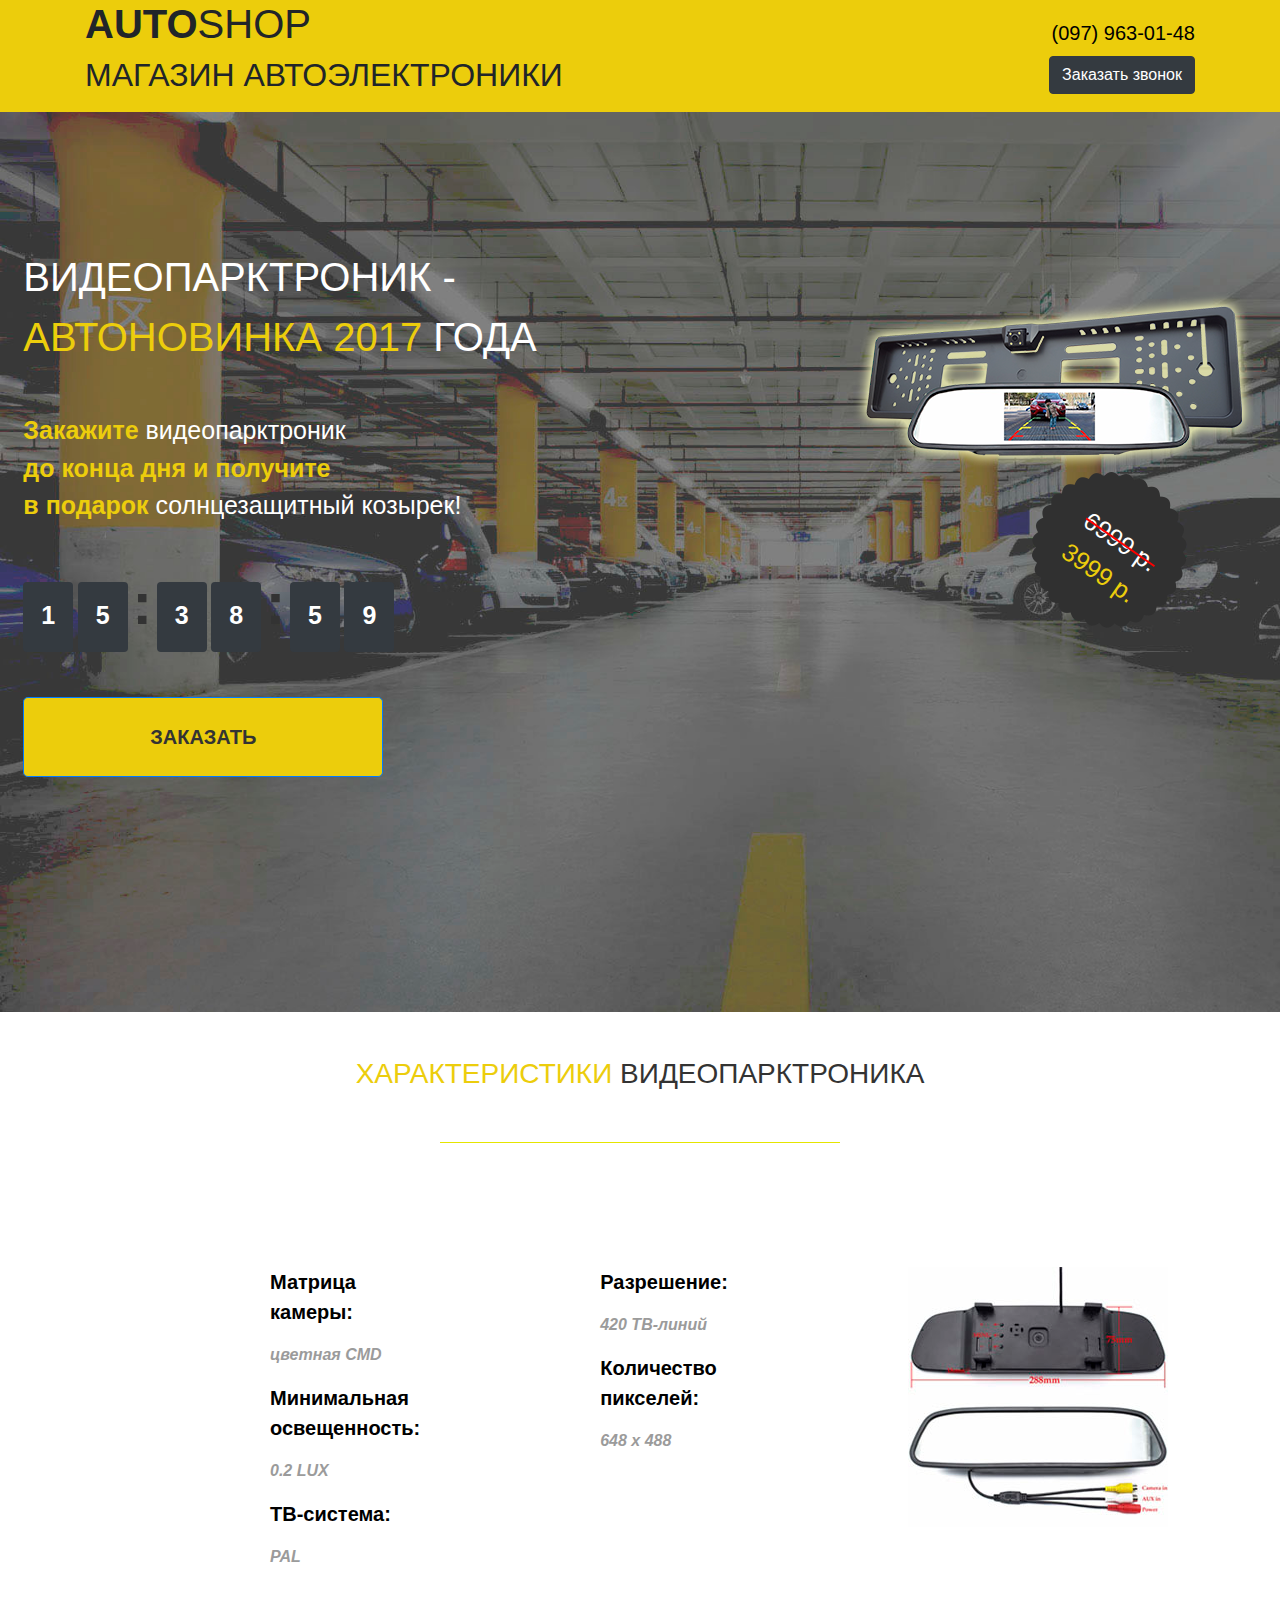
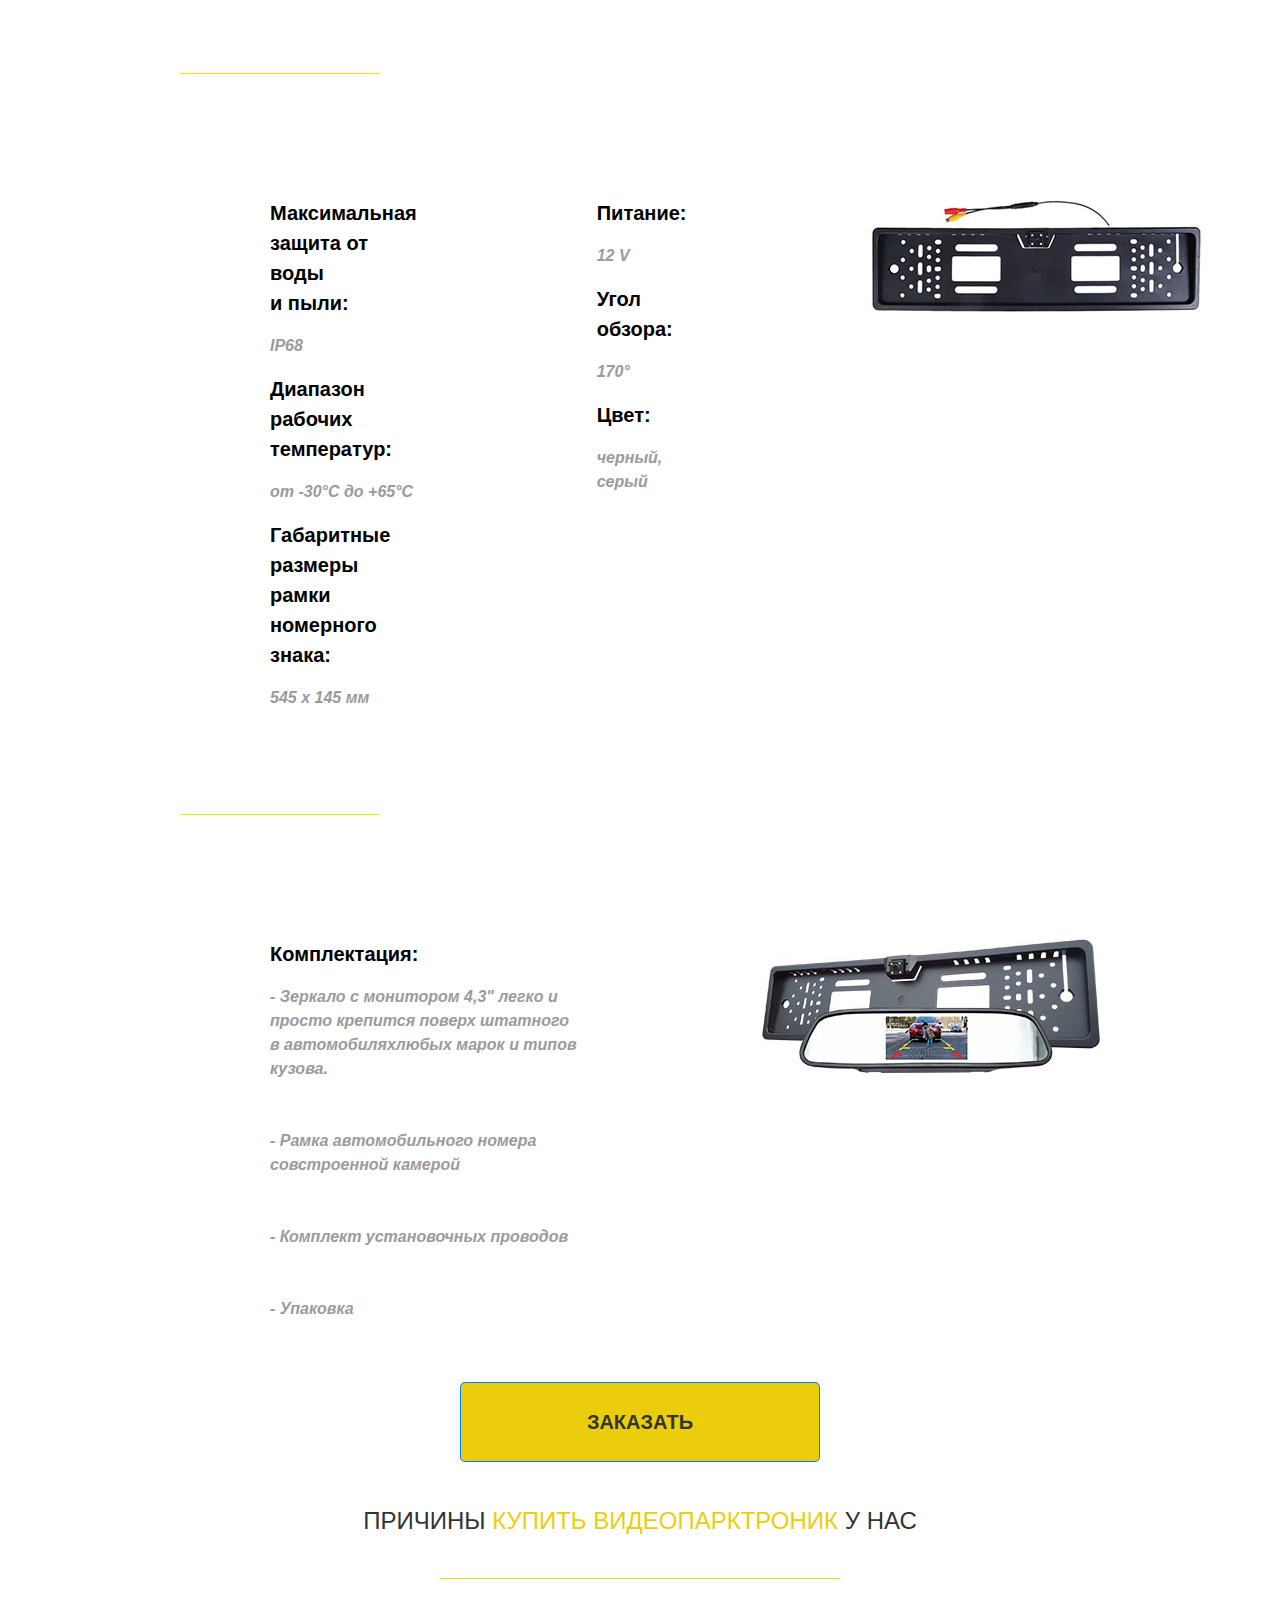
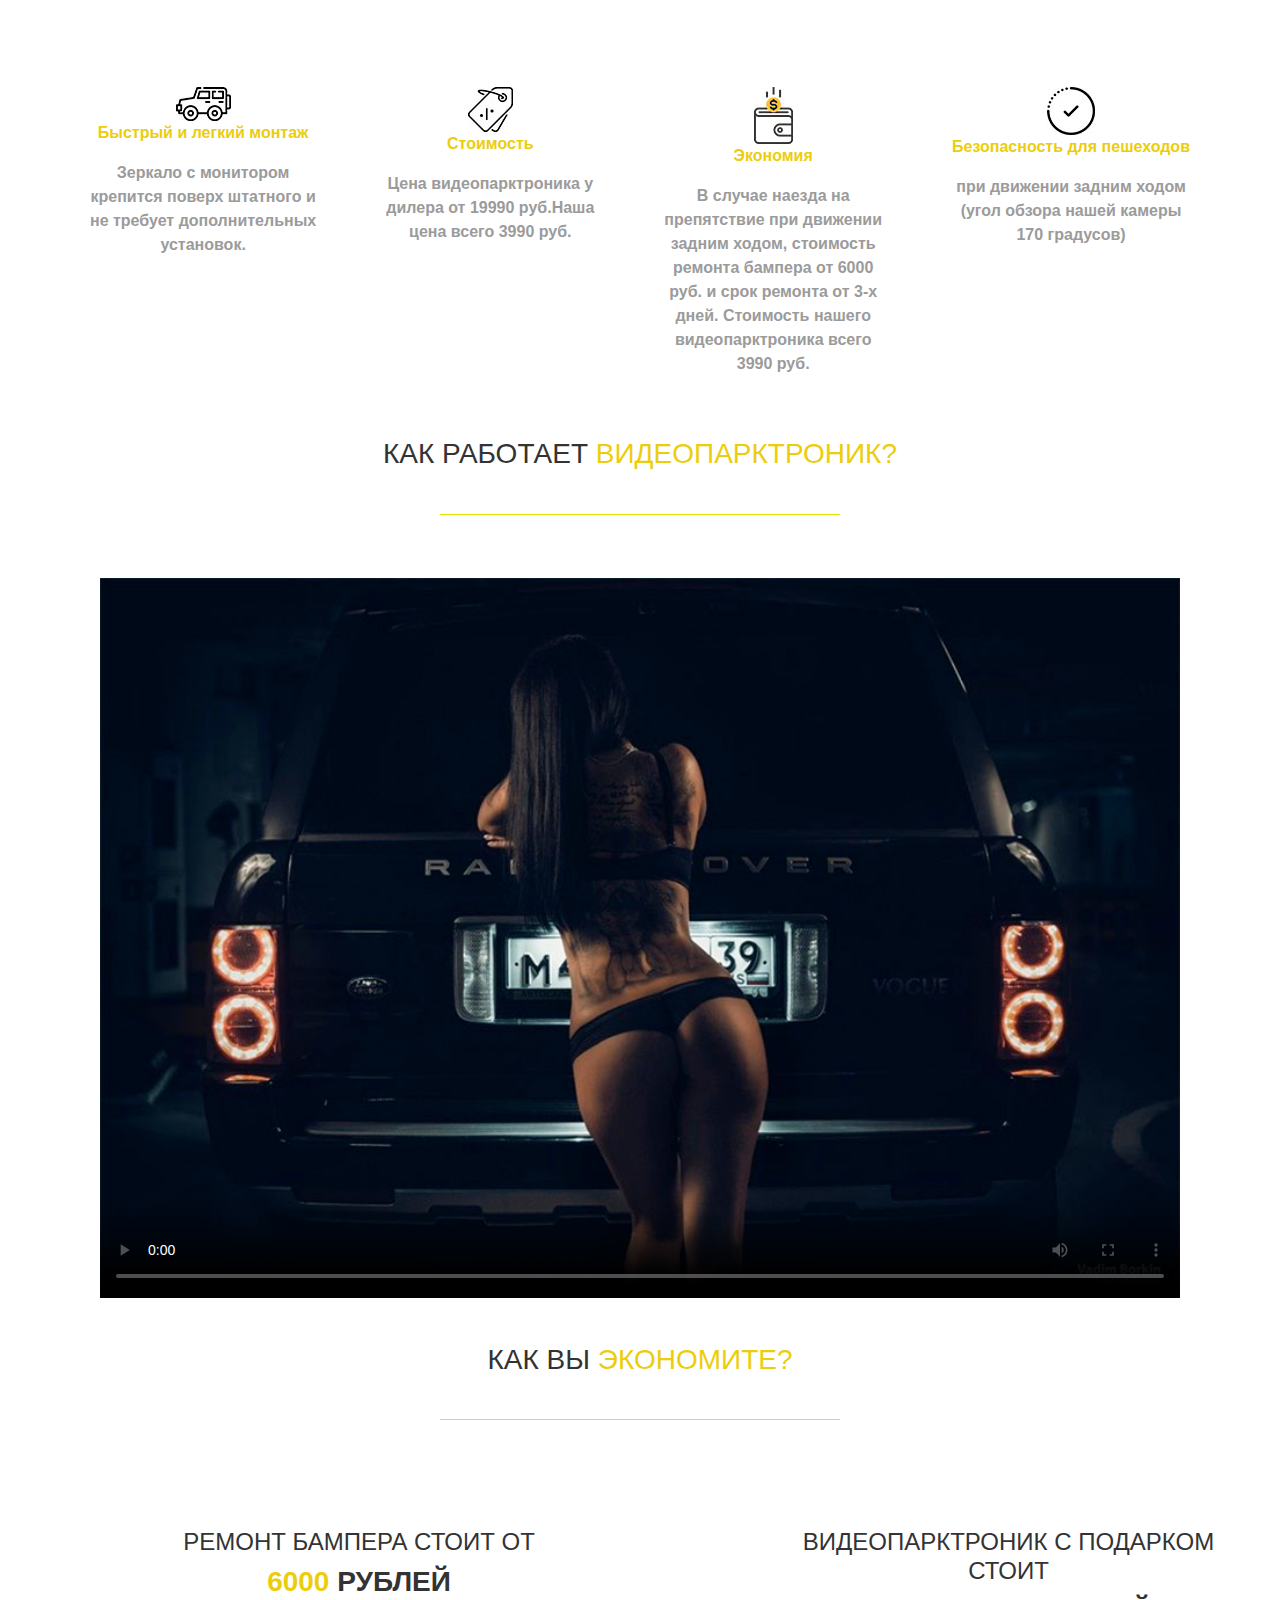
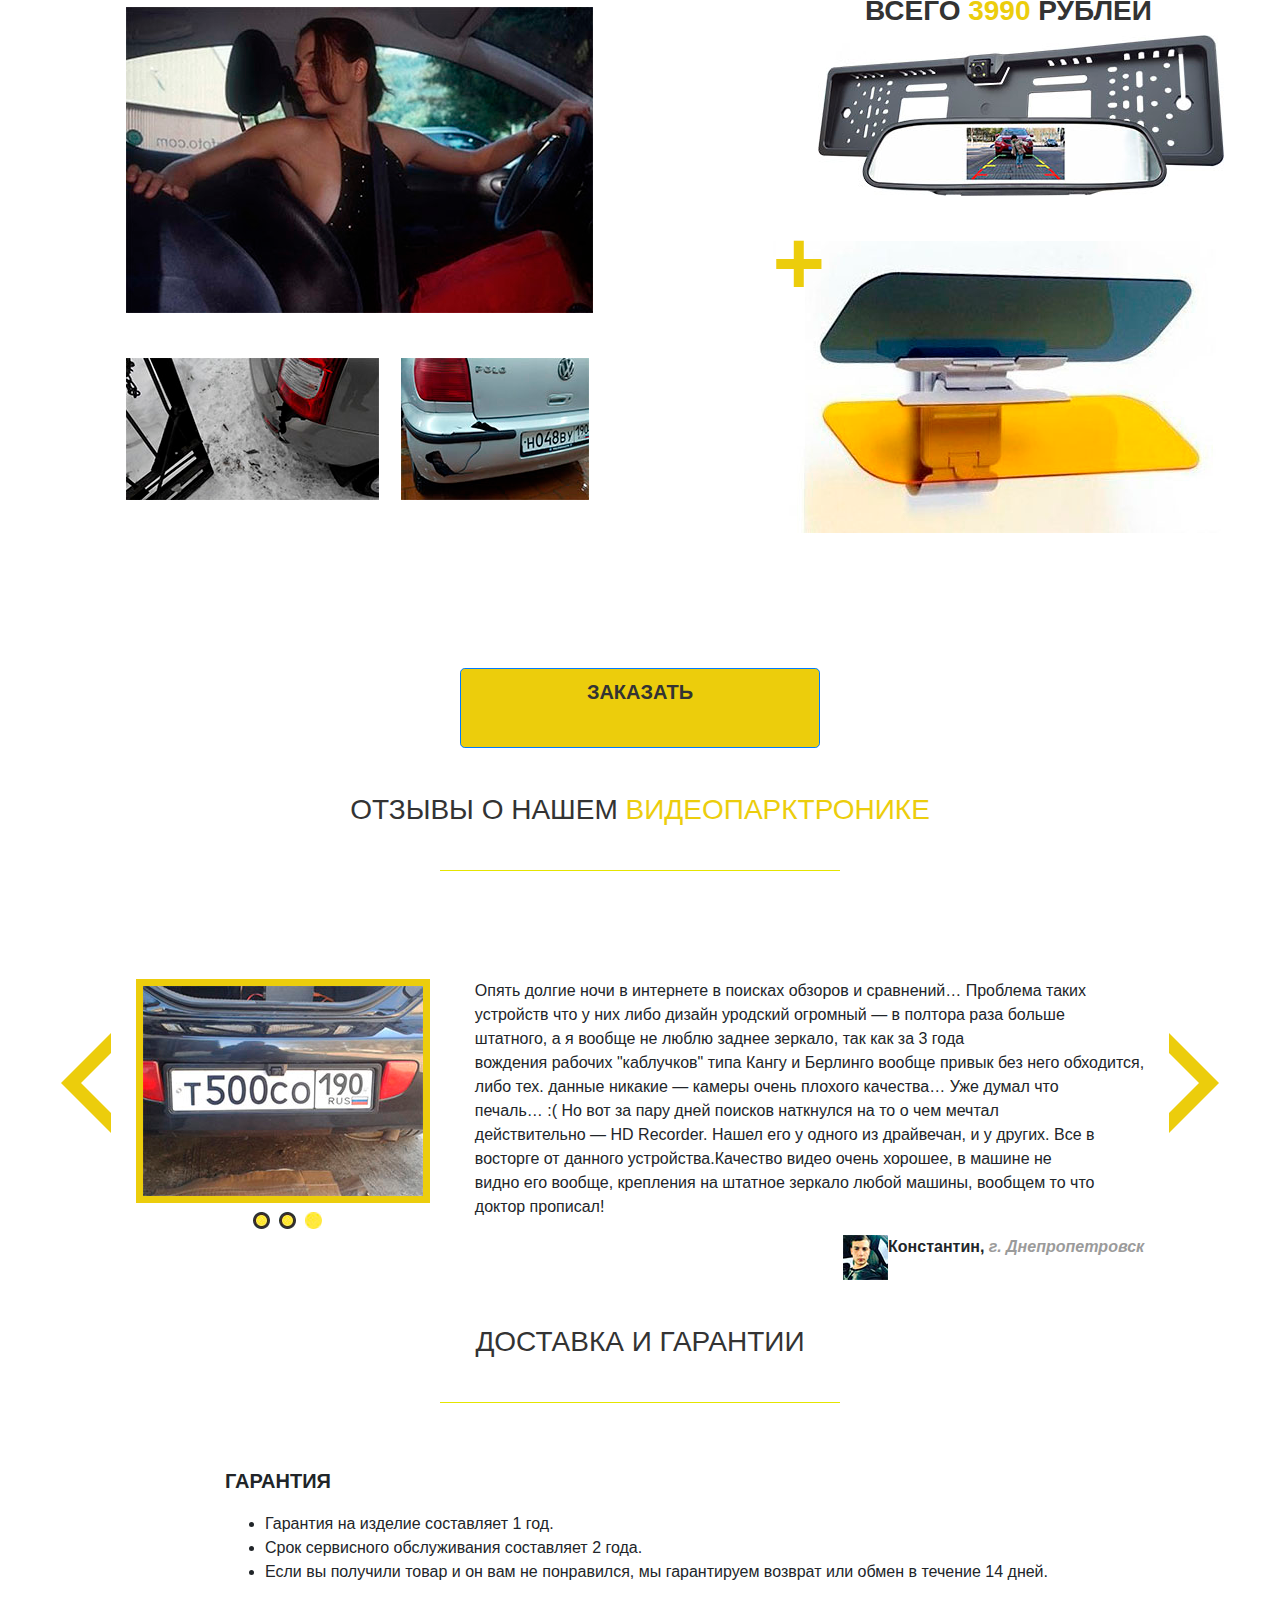
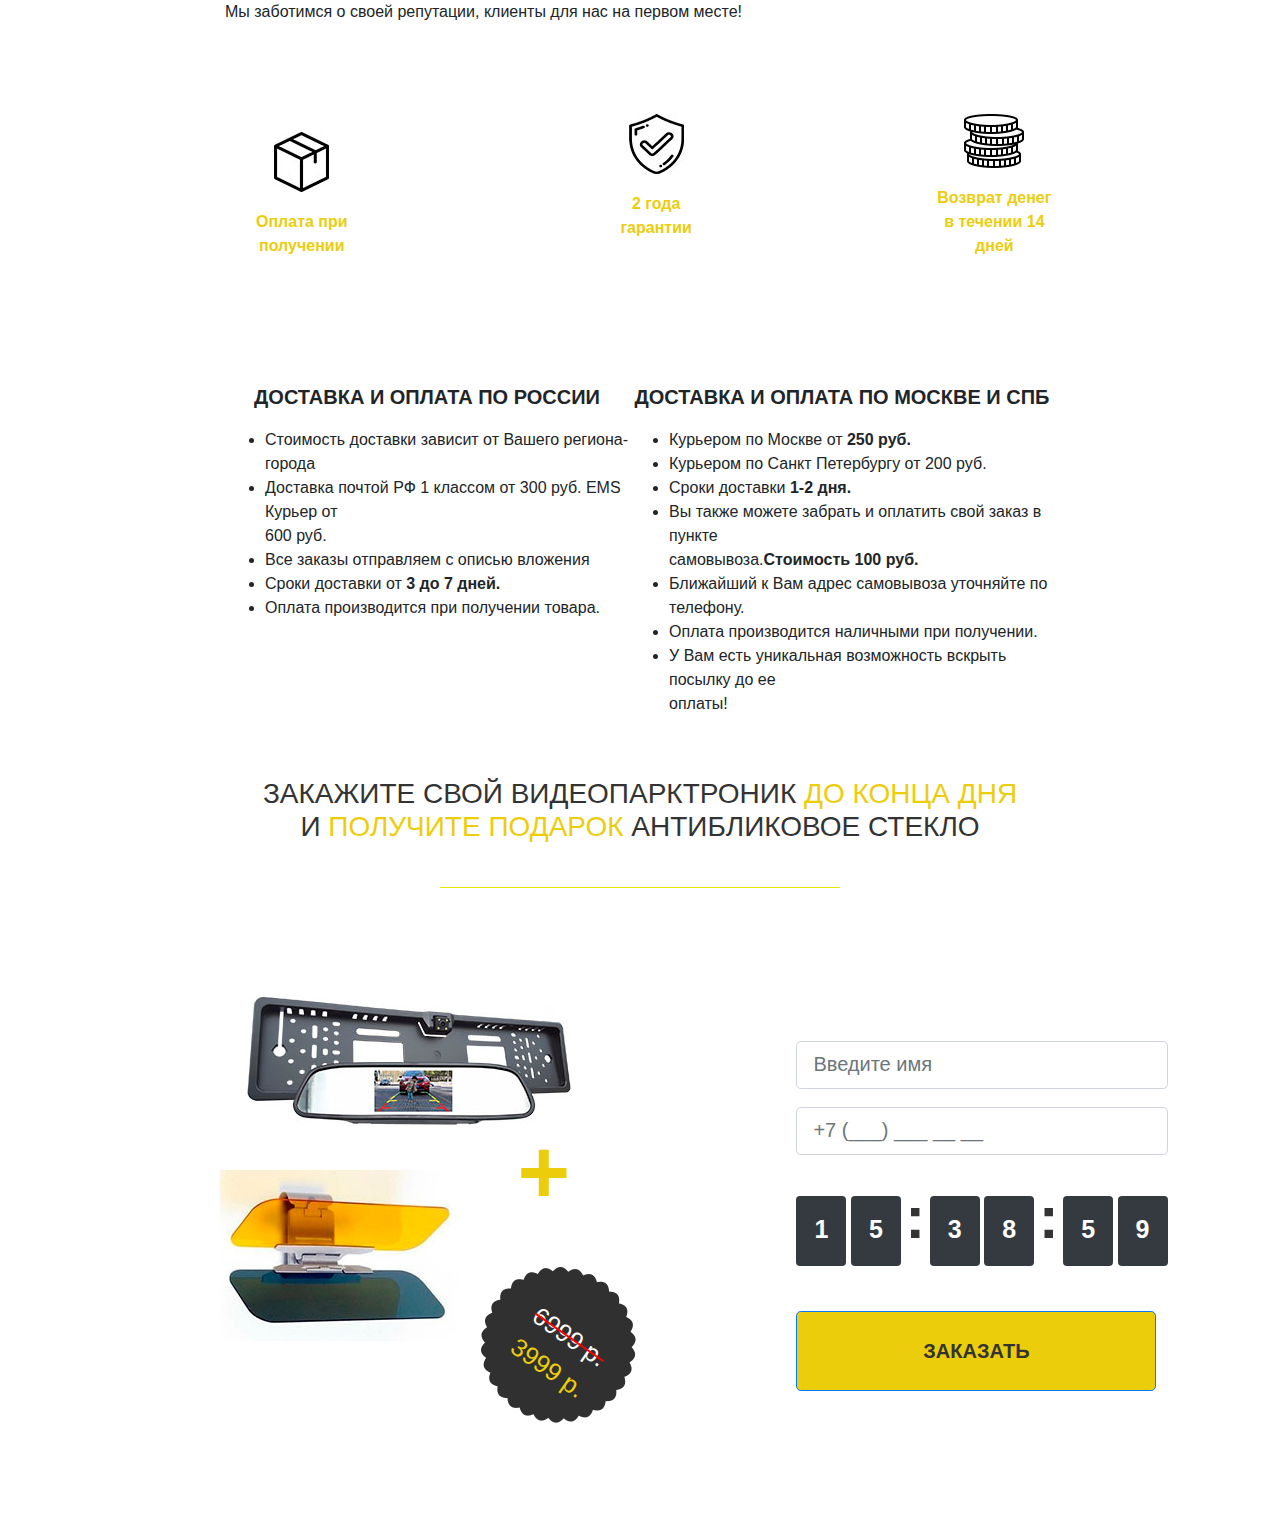
==== index.html @ 8565d7a5 "Rename index1.html to index.html" ====
<!DOCTYPE html>
<html lang="en">
<head>
    <meta charset="UTF-8">
    <meta name="viewport" content="width=device-width, initial-scale=1.0">
    <meta http-equiv="X-UA-Compatible" content="ie=edge">
    <link rel="stylesheet" type="text/css" href="style1.css">
    <title>Магазин Автоелектроники Autoshop</title>
    <link rel="stylesheet" href="https://stackpath.bootstrapcdn.com/bootstrap/4.3.1/css/bootstrap.min.css">
</head>
<body>
    <div class="header">
        <div class="container">
            <h1><strong>AUTO</strong>SHOP</h1>
            <a id="numbermob" href="">(097) 963-01-48</a>
        </div>
        <div class="container">
            <h2>МАГАЗИН АВТОЭЛЕКТРОНИКИ</h2>
            <a id="ordercall" href=""><button class="btn btn-dark">Заказать звонок</button></a>
        </div>
    </div>
    <div class="blok2">
        <div class="blok2_left">
            <p class="text1">Видеопарктроник -<br>
            <span>автоновинка 2017</span> года</p>
            <p class="text2">
            <span><b>Закажите</b></span> видеопарктроник <br>
            <span><b>до конца дня и получите</b></span> <br>
            <span><b>в подарок</b></span> солнцезащитный козырек!
            </p>
            <div id="number-countdown">
                <span class="badge badge-dark"><p>1</p></span>
                <span class="badge badge-dark"><p>5</p></span>
                <span class="contdown"><b>:</b></span>
                <span class="badge badge-dark"><p>3</p></span>
                <span class="badge badge-dark"><p>8</p></span>
                <span class="contdown"><b>:</b></span>
                <span class="badge badge-dark"><p>5</p></span>
                <span class="badge badge-dark"><p>9</p></span>
            </div>
            <button type="button" class="btn btn-primary btn-lg"><b>ЗАКАЗАТЬ</b></button>
        </div>
        <div class="blok2_right">
            <img id="image1" src="image1.png" alt="Видеопарктроник">
            <div class="blok2-sale">
            <img id="image2" src="image2.png" alt="акция">
            <p class="text3"><span>6999 р.</span><br>
            3999 р.</p>
        </div>
        </div>
    </div>
    <div class="blok3">
            <h3><span>ХАРАКТЕРИСТИКИ</span> ВИДЕОПАРКТРОНИКА</h3>
            <hr id="line" align="center" width="400" size="4px" color="yellow">
            <div class="blok3_section1">
                 <div class="blok3_text1">
                    <p class="text-black">Матрица камеры:</p>
                    <p class="text-grey">цветная CMD</p>
                    <p class="text-black">Минимальная освещенность:</p>
                    <p class="text-grey">0.2 LUX</p>
                    <p class="text-black">ТВ-система:</p>
                    <p class="text-grey">PAL</p>
                    
                 </div>
                 <div class="blok3_text2">
                    <p class="text-black">Разрешение:</p>
                    <p class="text-grey">420 ТВ-линий</p>
                    <p class="text-black">Количество пикселей:</p>
                    <p class="text-grey">648 x 488</p>
                 </div>
                 <div class="blok3_text3">
                    <img src="image3.jpg" alt="Видеопарктроник">    
                 </div>
             </div>
        <div class="line">
                <hr align="left" width="200" size="4px" color="yellow">
        </div>
        <div class="blok3_section1">
                <div class="blok3_text1">
                        <p class="text-black">Максимальная защита от воды<br>
                             и пыли:</p>
                        <p class="text-grey">IP68</p>
                        <p class="text-black">Диапазон рабочих температур:</p>
                        <p class="text-grey">от -30°C до +65°C</p>
                        <p class="text-black">Габаритные размеры рамки <br>
                            номерного знака:</p>
                        <p class="text-grey">545 х 145 мм</p>
                 </div>
                 <div class="blok3_text2">
                        <p class="text-black">Питание:</p>
                        <p class="text-grey">12 V</p>
                        <p class="text-black">Угол обзора:</p>
                        <p class="text-grey">170°</p>
                        <p class="text-black">Цвет:</p>
                        <p class="text-grey">черный, серый</p>
                 </div>
                 <div class="blok3_text3">
                        <img src="image4.jpg" alt="Видеопарктроник-рамка">    
                  </div>
        </div>
        <div class="line">
                <hr align="left" width="200" size="4px" color="yellow">
        </div>
        <div class="blok3_section1">
            <div class="blok3_text1">
                <p class="text-black">Комплектация:</p>
                <p class="text-grey">- Зеркало с монитором 4,3" легко и просто крепится поверх штатного<br>
                     в автомобиляхлюбых марок и типов кузова.<br>
                     <br>
                     <br>
                    - Рамка автомобильного номера совстроенной камерой<br>
                    <br>
                    <br>
                    - Комплект установочных проводов<br>
                    <br>
                    <br>
                    - Упаковка </p>
             </div>
             <div class="blok3_text3">
                    <img src="image5.jpg" alt="Видеопарктроник-рамка">    
              </div>
        </div>
        <button type="button" class="btn btn-primary btn-lg"><b>ЗАКАЗАТЬ</b></button>
    </div>
    <div class="blok4">
        <h4>ПРИЧИНЫ <span>КУПИТЬ ВИДЕОПАРКТРОНИК</span> У НАС</h4>
        <hr id="line" align="center" width="400" size="4px" color="yellow">
        <div class="blok4_section1">
            <div class="blok4_text1">
                <div class="center-img"><image src="image6.jpg" alt="jeep">
                </div>
                <p class="text-yellow">Быстрый и легкий монтаж</p>
                <p class="blok4_text-grey">Зеркало с монитором<br>
                            крепится поверх штатного и<br>
                            не требует дополнительных<br>
                             установок. </p>
            </div>
            <div class="blok4_text1">
                    <div class="center-img"><image src="image7.jpg" alt="cost">
                        </div>
                    <p class="text-yellow">Стоимость</p>
                    <p class="blok4_text-grey">Цена видеопарктроника у <br>
                        дилера от 19990 руб.Наша<br>
                        цена всего 3990 руб.</p>
                 </div>
                 <div class="blok4_text1">
                    <div class="center-img"><image src="image8.jpg" alt="wallet">
                        </div>
                    <p class="text-yellow">Экономия</p>
                    <p class="blok4_text-grey">В случае наезда на<br>
                        препятствие при движении<br>
                        задним ходом, стоимость<br>
                        ремонта бампера от 6000<br>
                        руб. и срок ремонта от 3‐х<br>
                        дней. Стоимость нашего<br>
                        видеопарктроника всего<br>
                        3990 руб. </p>
                 </div>
                 <div class="blok4_text1">
                    <div class="center-img"><image src="image9.jpg" alt="Checked">
                        </div>
                    <p class="text-yellow">Безопасность для пешеходов</p>
                    <p class="blok4_text-grey">при движении задним ходом <br>
                        (угол обзора нашей камеры<br>
                        170 градусов) </p>
                 </div>
        </div>
</div>
<div class="blok5">
        <p class="h3">КАК РАБОТАЕТ <span>ВИДЕОПАРКТРОНИК?</span></p>
        <hr id="line" align="center" width="400" size="4px" color="yellow">
        <div class="blok5-video">
            <video controls width="1080" height="auto" poster="video.jpg" preload="none">
                    <iframe width="1263" height="720" src="https://www.youtube.com/embed/rKwriay6H1E" frameborder="0" allow="accelerometer; autoplay; encrypted-media; gyroscope; picture-in-picture" allowfullscreen></iframe>
                </video>
        </div>
</div>
<div class="blok6">
        <p class="h3">КАК ВЫ <span>ЭКОНОМИТЕ?</span></p>
        <hr id="line" align="center" width="400" size="4px" color="yellow">
        <div class="blok6_section1">
                <div class="blok6_text1">
                        <p class="h4">Ремонт бампера стоит от</p>
                        <p class="h3"><b><span>6000</span> РУБЛЕЙ</b></p>
                        <img src="image10.jpg" alt="bamper1">
                        <div class="blok6_img">
                            <img id="image11" src="image11.jpg" alt="bamper2">
                            <img id="image12" src="image12.jpg" alt="bamper3">
                        </div>
                 </div>
                 <div class="blok6_text1">
                        <p class="h4">видеопарктроник с подарком стоит</p>
                        <p class="h3"><b>ВСЕГО <span>3990</span> РУБЛЕЙ</b></p>
                        <img id="image13" src="image13.jpg" alt="mirror">
                        <div class="blok6-plus"><p id="plus">+</p>
                        </div>
                        <div class="blok6-image14"><img id="image14" src="image14.jpg" alt="mirror1">
                        </div>
                     </div>
        </div>
    <div id="blok6_button">
    <button id="blok6_button" type="button" class="btn btn-primary btn-lg"><b>ЗАКАЗАТЬ</b></button>
</div>
</div>
<div class="blok7">
        <p class="h3">ОТЗЫВЫ О НАШЕМ <span>ВИДЕОПАРКТРОНИКЕ</span></p>
        <hr id="line" align="center" width="400" size="4px" color="yellow">
        <div class="blok7_section1">
                <div class="arrow left"></div>
                <div class="blok7-image15">
                    <img id="image15" src="image15.jpg" alt="review">
                    <div class="blok7_lap">
                        <img src="image16.jpg" alt="lap1">
                        <img src="image16.jpg" alt="lap1">
                        <img src="image17.jpg" alt="lap2">
                    </div>
                </div>
                <div class="blok7-text">
                    <p>Опять долгие ночи в интернете в поисках обзоров и сравнений… Проблема таких <br>
                    устройств что у них либо дизайн уродский огромный — в полтора раза больше <br>
                    штатного, а я вообще не люблю заднее зеркало, так как за 3 года<br>
                    вождения рабочих "каблучков" типа Кангу и Берлинго вообще привык без него обходится,<br>
                    либо тех. данные никакие — камеры очень плохого качества… Уже думал что<br>
                    печаль… :( Но вот за пару дней поисков наткнулся на то о чем мечтал<br>
                    действительно — HD Recorder. Нашел его у одного из драйвечан, и у других. Все в<br>
                    восторге от данного устройства.Качество видео очень хорошее, в машине не<br>
                    видно его вообще, крепления на штатное зеркало любой машины, вообщем то что<br>
                    доктор прописал!</p>
                    <div class="blok7-reveniew">
                            <img src="image18.jpg" alt="review name">
                             <p><b>Константин,</b> <span class="text-grey">г. Днепропетровск</span></p>
                        </div>
                </div>  
                <div class="arrow right"></div>
</div>
<div class="blok8">
        <p class="h3">ДОСТАВКА И ГАРАНТИИ</p>
        <hr id="line" align="center" width="400" size="4px" color="yellow">
        <div class="blok8_section">
            <p class="blok8-h4"><b>ГАРАНТИЯ</b></p>
                <ul>
                    <li>Гарантия на изделие составляет 1 год.</li>
                    <li>Срок сервисного обслуживания составляет 2 года.</li>
                    <li>Если вы получили товар и он вам не понравился, мы гарантируем возврат или обмен в течение 14 дней.</li>
                </ul>
                <p>Мы заботимся о своей репутации, клиенты для нас на первом месте!</p>
        <div class="blok8_text1"></div>
        </div>
        <div class="blok8_text1">
                <div class="text1_logo">
                  <div class="center-img1">
                  <img src="logo1.jpg"alt="package">
                </div>
                  <p class="text-yellow">
                    Оплата при получении
                  </p>
                  </div>
                  <div class="text1_logo1">
                      <div class="center-img1">
                  <img src="logo2.jpg"alt="secure-shield">
                  </div>
                  <p class="text-yellow">
                    2 года гарантии
                  </p>
                </div>
                <div class="text1_logo1">
                    <div class="center-img1">
                  <img src="logo3.jpg"alt="coins">
                  </div>
                  <p class="text-yellow">
            Возврат денег <br>
            в течении 14 дней
                  </p>
                </div>
        </div>
        <div class="blok8_text1">
            <div class="blok8_text2">
                <p class="blok8-h4"><b>ДОСТАВКА И ОПЛАТА ПО РОССИИ</b></p>
                <ul>
                  <li>Стоимость доставки зависит от Вашего региона-города</li>
                  <li>Доставка почтой РФ 1 классом от 300 руб. EMS Курьер от<br>
                  600 руб.</li>
                  <li>Все заказы отправляем с описью вложения</li>
                  <li>Сроки доставки от <b>3 до 7 дней.</b></li>
                  <li>Оплата производится при получении товара.</li>
                </ul>
            </div>
            <div class="blok8_text2">
                <p class="blok8-h4"><b>ДОСТАВКА И ОПЛАТА ПО МОСКВЕ И СПБ</b></p>
                    <ul>
                      <li>Курьером по Москве от <b>250 руб.</b></li>
                      <li>Курьером по Санкт Петербургу от 200 руб.</li>
                      <li>Сроки доставки <b>1-2 дня.</b></li>
                      <li>Вы также можете забрать и оплатить свой заказ в пункте<br>
                      самовывоза.<b>Стоимость 100 руб.</b></li>
                      <li>Ближайший к Вам адрес самовывоза уточняйте по телефону.</li>
                      <li>Оплата производится наличными при получении.</li>
                      <li>У Вам есть уникальная возможность вскрыть посылку до ее<br>
                       оплаты!</li>
                    </ul>
            </div>
      </div>
</div>
<div class="blok9">
        <p class="h3">ЗАКАЖИТЕ СВОЙ ВИДЕОПАРКТРОНИК <span>ДО КОНЦА ДНЯ<br>
        </span> И <span>ПОЛУЧИТЕ ПОДАРОК</span> АНТИБЛИКОВОЕ СТЕКЛО</p>
        <hr id="line" align="center" width="400" size="4px" color="yellow">
        <div class="blok9_section1">
                <div class="blok9_text1">
                        <img id="image13" src="image19.jpg" alt="mirror">
                        <div class="blok9-plus"><p id="plus">+</p>
                        </div>
                        <div class="sale">
                                <img id="image2" src="image2.png" alt="акция">
                                <div id="text3">
                                <p class="text3"><span>6999 р.</span><br>
                                3999 р.</p>
                                </div>
                        </div>
                        <div class="blok6-image14">
                            <img id="image14" src="image20.jpg" alt="mirror1">
                        </div>
                     </div>
                     <div class="blok9_text2">
                            <div id="windowlogin">
                                <input class="form-control form-control-lg" type="text" placeholder="Введите имя">
                                <input class="form-control form-control-lg" type="text" placeholder="+7 (___) ___ __ __">
                            </div>
                            <div id="number-countdown1">
                                  <span class="badge badge-dark"><p>1</p></span>
                                  <span class="badge badge-dark"><p>5</p></span>
                                  <span class="contdown"><b>:</b></span>
                                  <span class="badge badge-dark"><p>3</p></span>
                                  <span class="badge badge-dark"><p>8</p></span>
                                  <span class="contdown"><b>:</b></span>
                                  <span class="badge badge-dark"><p>5</p></span>
                                  <span class="badge badge-dark"><p>9</p></span>
                            </div>

                            <button type="button" class="btn btn-primary btn-lg"><b>ЗАКАЗАТЬ</b></button>
                    </div>
        </div>
</div>
<div class="backoff">
    <p>
        <br>
    </p>
</div>
</body>
---- style1.css ----
body {
    padding: 0;
    margin: 0px;
    display: flex;
    flex-direction: column;
}
.header {
    background-color: #eccd0c;
    display: flex;
    flex-direction: column;

}
.container {
display: flex;
justify-content: space-between;
}
#h1 {
    margin-top: 2vh;
}
h1 {
    margin-top: 5vh;
    font-family: 'Catamaran', sans-serif;
}
.h6 {
    font-family: 'Catamaran', sans-serif;
    color: rgba(70, 69, 66, 0.952);
}
#numbermob {
    margin-top: 2vh;
    text-decoration: none;
    font-size: 20px;
}
#numbermob:visited {
    color: black;
}
#ordercall {
    margin-bottom: 2vh;
}
.blok2 {
    display: flex;
    justify-content: center;
    background-image: url(background1.jpg);
    background-position-y: 100vh;
    height: 100vh;
    background-size: cover;
}
.text1 {
    margin-top: 15vh;
    color: white;
    font-size: 40px;
    font-family: 'Ubuntu', sans-serif;
    text-transform: uppercase;
}
.blok2 p {
    line-height: 0,2px;
}
.text1 span {
    color: #eccd0c;
}
.text2 {
    margin-top: 5vh;
    color: white;
    font-size: 25px;
    font-family: 'Ubuntu', sans-serif;
}
.text2 span {
    color: #eccd0c;
}
.blok2_right {
    margin-top: 20vh;
    margin-left: 35vh;
}
#image2 {
    position: relative;
    margin-left: 20vh;
}
.text3 {
    position: absolute;
    margin-left: 24vh;
    margin-top: -12vh;
    color: #eccd0c;
    font-size: 25px;
    font-family: 'Ubuntu', sans-serif;
    transform: rotate(35deg);
}
.text3 span {
    color: white;
    text-decoration: line-through;
    text-decoration-color: red;
}
#number-countdown p {
    position: relative;
    top: 2vh;
    font-size: 25px;
    align-items: center;
}
#number-countdown span {
    width: 50px;
    height: 70px;
}
.contdown b {
    position: relative;
    top: 2vh;
    font-size: 60px;
    color: rgb(51, 51, 51);
    
}
.blok2_left button {
    margin-top: 5vh;
    background-color: #eccd0c;
    color: rgb(51, 51, 51);
    height: 4em;
    width: 18em;
}
.Backspace {
    padding: 15vh;
}
.blok3 {
    background-color: white;
    display: flex;
    flex-direction: column;
}
h3 {
    font-family: 'Ubuntu', sans-serif;
    color:  rgb(51, 51, 51);
    font-size:20px;
    text-align: center;
    position: relative;
    top: 5vh;
}
h3 span {
    color: #eccd0c;
}
hr {
    color: #eccd0c;
    size: 6px;
    position: relative;
    top: 8vh;
}
.text-black {
    font-family: 'Ubuntu', sans-serif;
    font-weight: bold;
    color: black;
    font-size: 20px;
}
.text-grey {
        font-family: 'Ubuntu', sans-serif;
        font-weight: bold;
        color: rgb(155, 155, 155);
        font-size: 16px;
        font-style: italic;
}
.blok3_section1 {
    display: flex;
    justify-content: space-between;
    margin-left: 30vh;
    margin-right: 20vh;
    margin-top: 20vh;
}
.blok3_text2 {
    margin-left: 20vh;
}
.blok3_text3 {
    margin-left: 20vh;
}
.line {
    margin-left: 20vh;
}
.blok3_section2 {
    display: flex;
    margin-left: 20vh;
    margin-top: 15vh;
}
.blok3_image1 {
    margin-left: 30vh;
}
.blok3_image2 {
    margin-left: 10vh;
    margin-top: 10vh;
}
.blok3 button {
    align-self: center;
    margin-top: 5vh;
    background-color: #eccd0c;
    color: rgb(51, 51, 51);
    height: 4em;
    width: 18em;
}
h4 {
    font-family: 'Ubuntu', sans-serif;
    color:  rgb(51, 51, 51);
    font-size:20px;
    text-align: center;
    position: relative;
    top: 5vh;
}
h4 span {
    color: #eccd0c;
}
.blok4_section1 {
    display: flex;
    justify-content: space-between;
    margin-left: 10vh;
    margin-right: 10vh;
    margin-top: 10vh;
}
.blok4_text-grey {
    text-align: center;
    font-family: 'Ubuntu', sans-serif;
    font-weight: bold;
    color: rgb(155, 155, 155);
    font-size: 16px;
}
.text-yellow {
    display: flex;
    justify-content: center;
    font-family: 'Ubuntu', sans-serif;
    font-weight: bold;
    color: #eccd0c;
    font-size: 16px;
}
.blok4_text1 {
    margin-top: 10vh;
}
.center-img {
    display: flex;
    justify-content: center;
    bottom: 3vh;
}
.h3 {
    font-family: 'Ubuntu', sans-serif;
    color:  rgb(51, 51, 51);
    font-size:20px;
    text-align: center;
    position: relative;
    top: 5vh;
    font-weight: bold;
}
.h3 span {
    color: #eccd0c;
}
.h4 {
    font-family: 'Ubuntu', sans-serif;
    color:  rgb(51, 51, 51);
    font-size:15px;
    text-align: center;
    position: relative;
    top: 5vh;
    text-transform: uppercase;
}
.blok5-video {
    margin-top: 15vh;
    display: flex;
    justify-content: center;
    border-width: 10vh;
    border-color: #eccd0c;

}
.blok6_section1 {
    display: flex;
    justify-content: center;
    margin-left: 10vh;
    margin-top: 5vh;
}
.blok6_text1 {
    margin: 10vh;
}
.blok6_text1 img{
    margin-top: 5vh;
}
.blok6_img {
    display: flex;
}
#image12 {
    margin-left: 2.5vh;
}
.blok6_text2 {
    margin-left: 10vh;
    margin-top: 10vh;
    display: block;
    position: relative;
}
#image13 {
    margin-top: 5vh;
}
#plus {
    font-family: 'Ubuntu', sans-serif;
    color: #eccd0c;
    font-size:90px;
    font-weight: bolder;
}
.blok6 button {
    margin-top: 5vh;
    background-color: #eccd0c;
    color: rgb(51, 51, 51);
    height: 4em;
    width: 18em;
}
.blok6-plus {
    position: absolute;
    z-index: 2;
}
#image14 {
    position: relative;
    margin-top: -15vh;
    z-index: 1;
}
#blok6_button {
    display: flex;
    justify-content: center;
}
.arrow{
    width: 0px;
    height: 0px;
    border: 50px solid transparent; 
    border-top-color: #eccd0c; 
    margin: 0;
    padding: 0;
    float: left;
}
.arrow:before{
    content:'';
    width: 0px;
    height: 0px;
    border: 30px solid transparent; 
    border-top-color: white;
    display: inline-block;
    -webkit-transform: translate(-30px, -50px);
}
.arrow.left{
    margin-top: 6vh;
    transform: rotate(90deg) translate(0px, 25px);
    -webkit-transform: rotate(90deg) translate(0px, 25px);
    -moz-transform: rotate(90deg) translate(0px, 25px);
    -o-transform: rotate(90deg) translate(0px, 25px);
    -ms-transform: rotate(90deg) translate(0px, 25px);
}
.arrow.right{
    margin-top: 6vh;
    transform: rotate(270deg) translate(0px, 25px);
    -webkit-transform: rotate(270deg) translate(0px, 25px);
    -moz-transform: rotate(270deg) translate(0px, 25px);
    -o-transform: rotate(270deg) translate(0px, 25px);
    -ms-transform: rotate(270deg) translate(0px, 25px);
}
.blok7_section1 {
    display: flex;
    justify-content: center;
    margin-top: 20vh;
}
.blok7_lap {
    margin-top: 1vh;
    display: flex;
    justify-content: center;

}
.blok7_lap img{
    margin-left: 1vh;
}
#image15 {
    border: 7px solid #eccd0c;

}
.blok7-text {
    margin-left: 5vh;
}
.blok7-reveniew {
display: flex;
justify-content: flex-end;
}
.blok8_section {
    margin-left: 25vh;
    margin-top: 15vh;
}
.blok8-h4 {
    font-size: 20px;
}
.blok8_text1 {
    display: flex;
    justify-content: space-between;
    margin-top: 5vh;
    margin-left: 25vh;
    margin-right: 25vh;
}
.text1_logo {
    margin-top: 2vh;
}
.blok8_text2 {
    display: flex;
    flex-direction: column;
    margin-top: 5vh;
}
.text2_section2 {
    margin-left: 30vh;
}
.text1_logo1 {
    margin-left: 25vh;
}
.center-img1 {
    display: flex;
    justify-content: center;
}
.blok8_text1 p {
    margin-top: 2vh;
    text-align: center;
}
.blok8_text0 {
    margin-left: 15vh;
}
.blok9_text1 {
    margin-top: 10vh;
    display: block;
    position: relative;
}
#image13 {
    margin-top: 5vh;
    margin-left: 5vh;
}
#plus1 {
    font-family: 'Ubuntu', sans-serif;
    color: #eccd0c;
    font-size:90px;
    font-weight: bolder;
}
.blok9-plus {
    position: absolute;
    bottom: 15vh;
    left: 35vh;
}
.sale {
    position: absolute;
    top: 35vh;
    left: 11vh;
}
.blok6-image14 {
    margin-top: 20vh;
}
.blok9_text2 {
    margin-left: 25vh;
    margin-top: 10vh;
    display: block;
    position: relative;
}
.blok9_section1 {
    display: flex;
    justify-content: center;
    margin-left: 10vh;
    margin-top: 5vh;
}
#windowlogin {
    margin-top: 10vh;
}
.form-control.form-control-lg {
    margin-top: 2vh;
}
#number-countdown1 p {
    position: relative;
    top: 2vh;
    font-size: 25px;
    align-items: center;
}
#number-countdown1 span {
    width: 50px;
    height: 70px;
}
.blok9 button {
    margin-top: 5vh;
    background-color: #eccd0c;
    color: rgb(51, 51, 51);
    height: 4em;
    width: 18em;
}
.backoff {
    margin-top: 10vh;
}
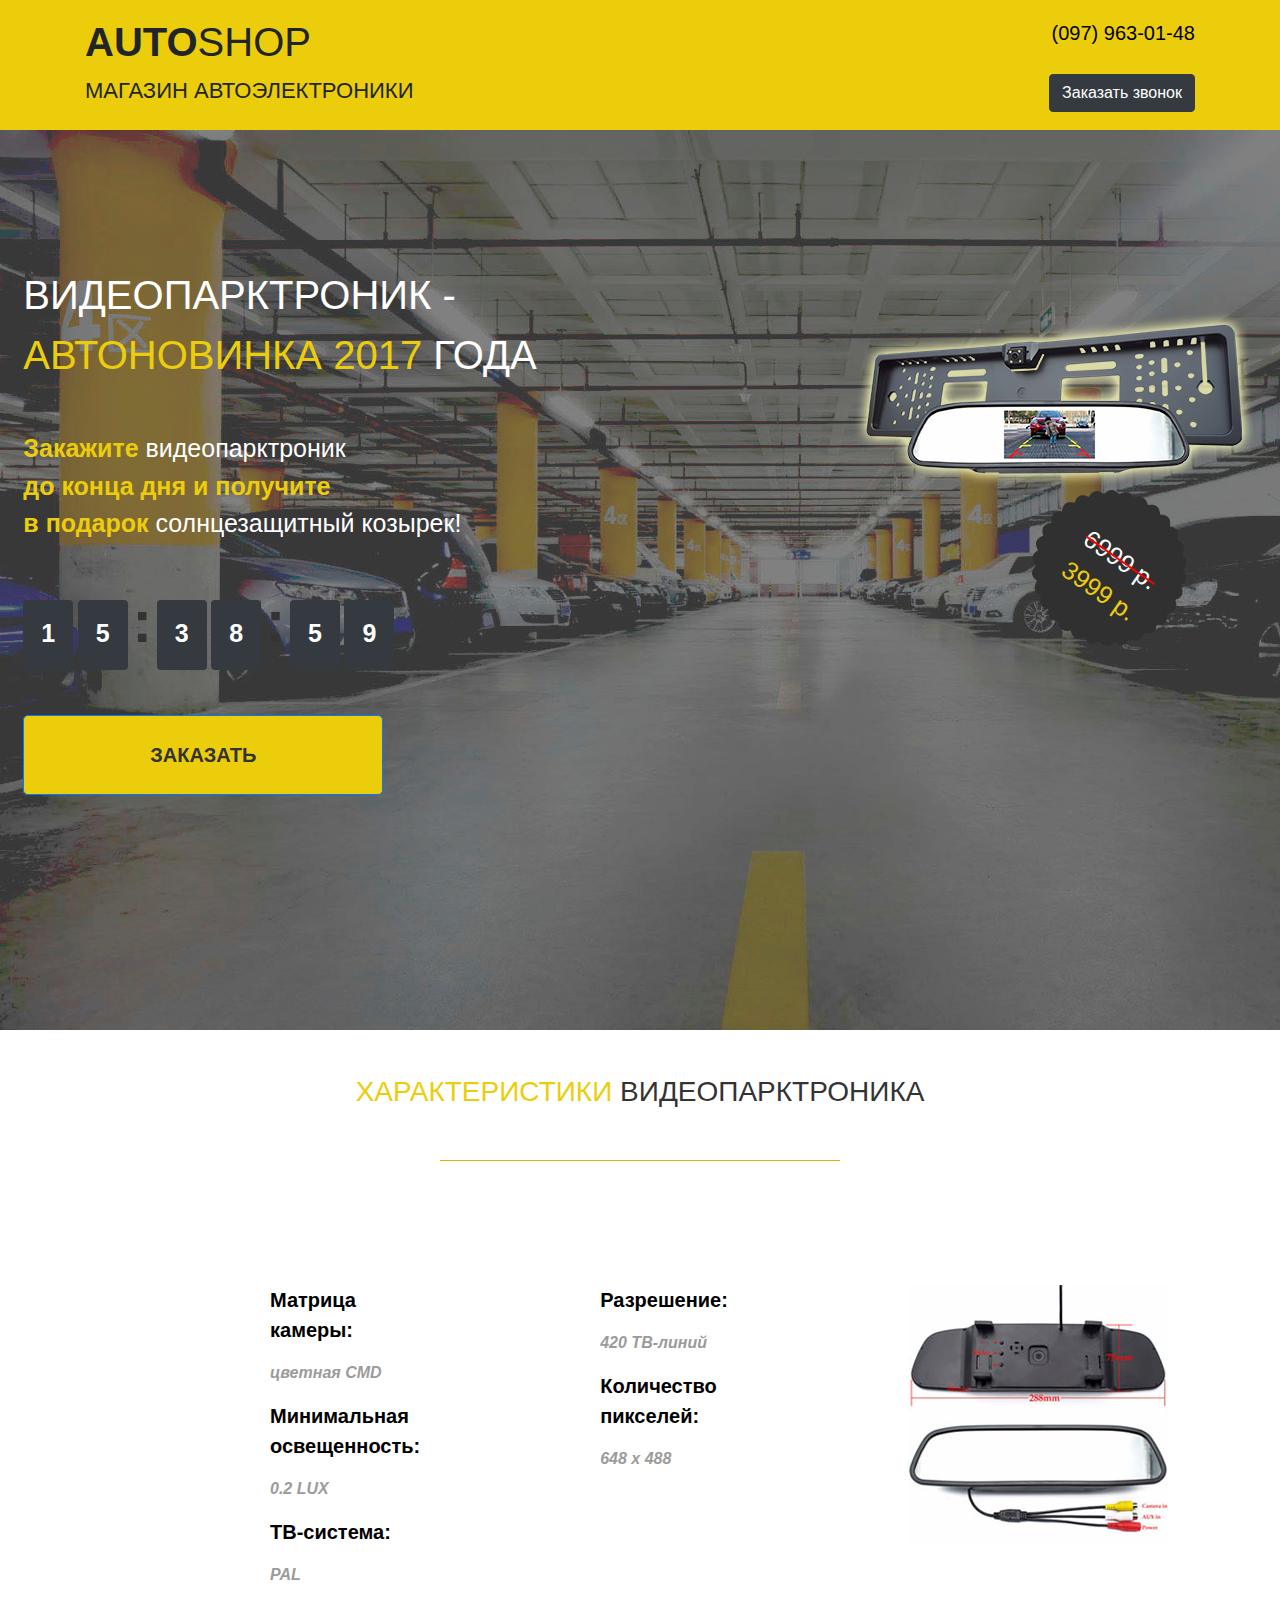
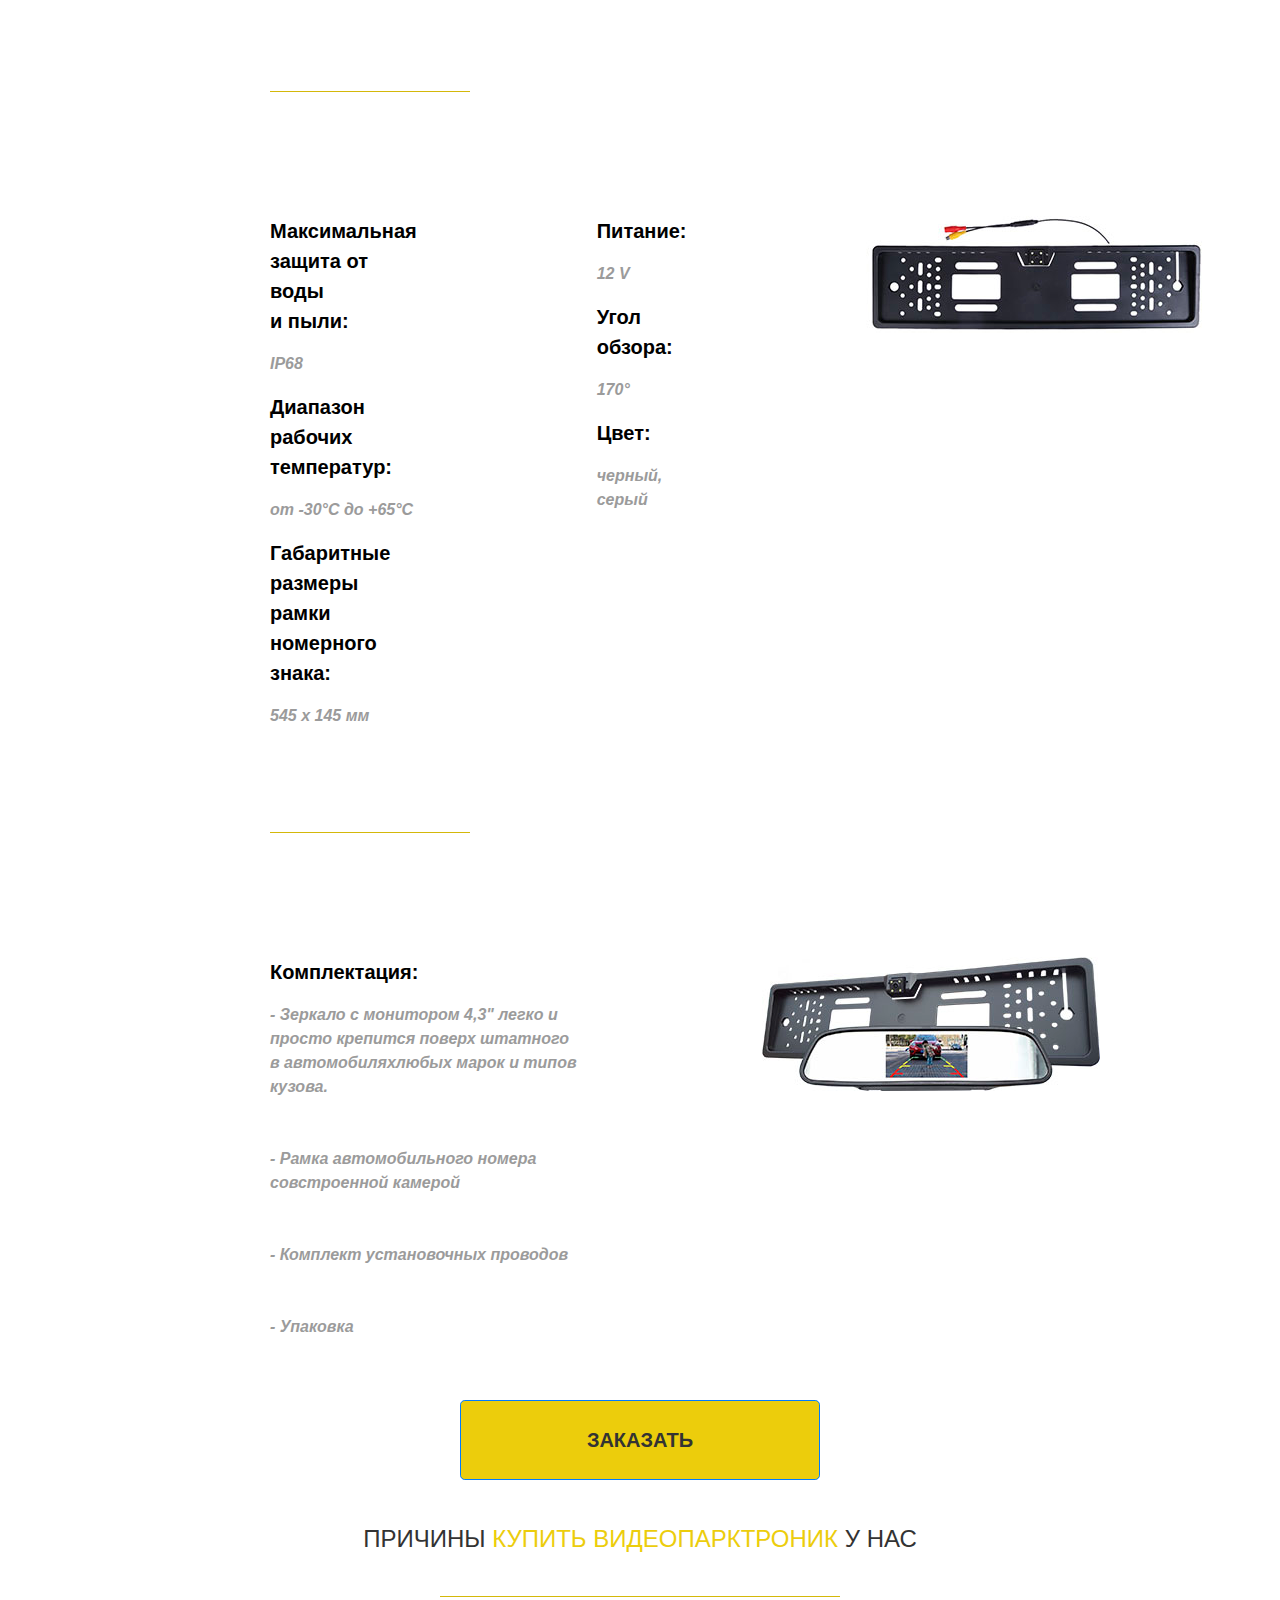
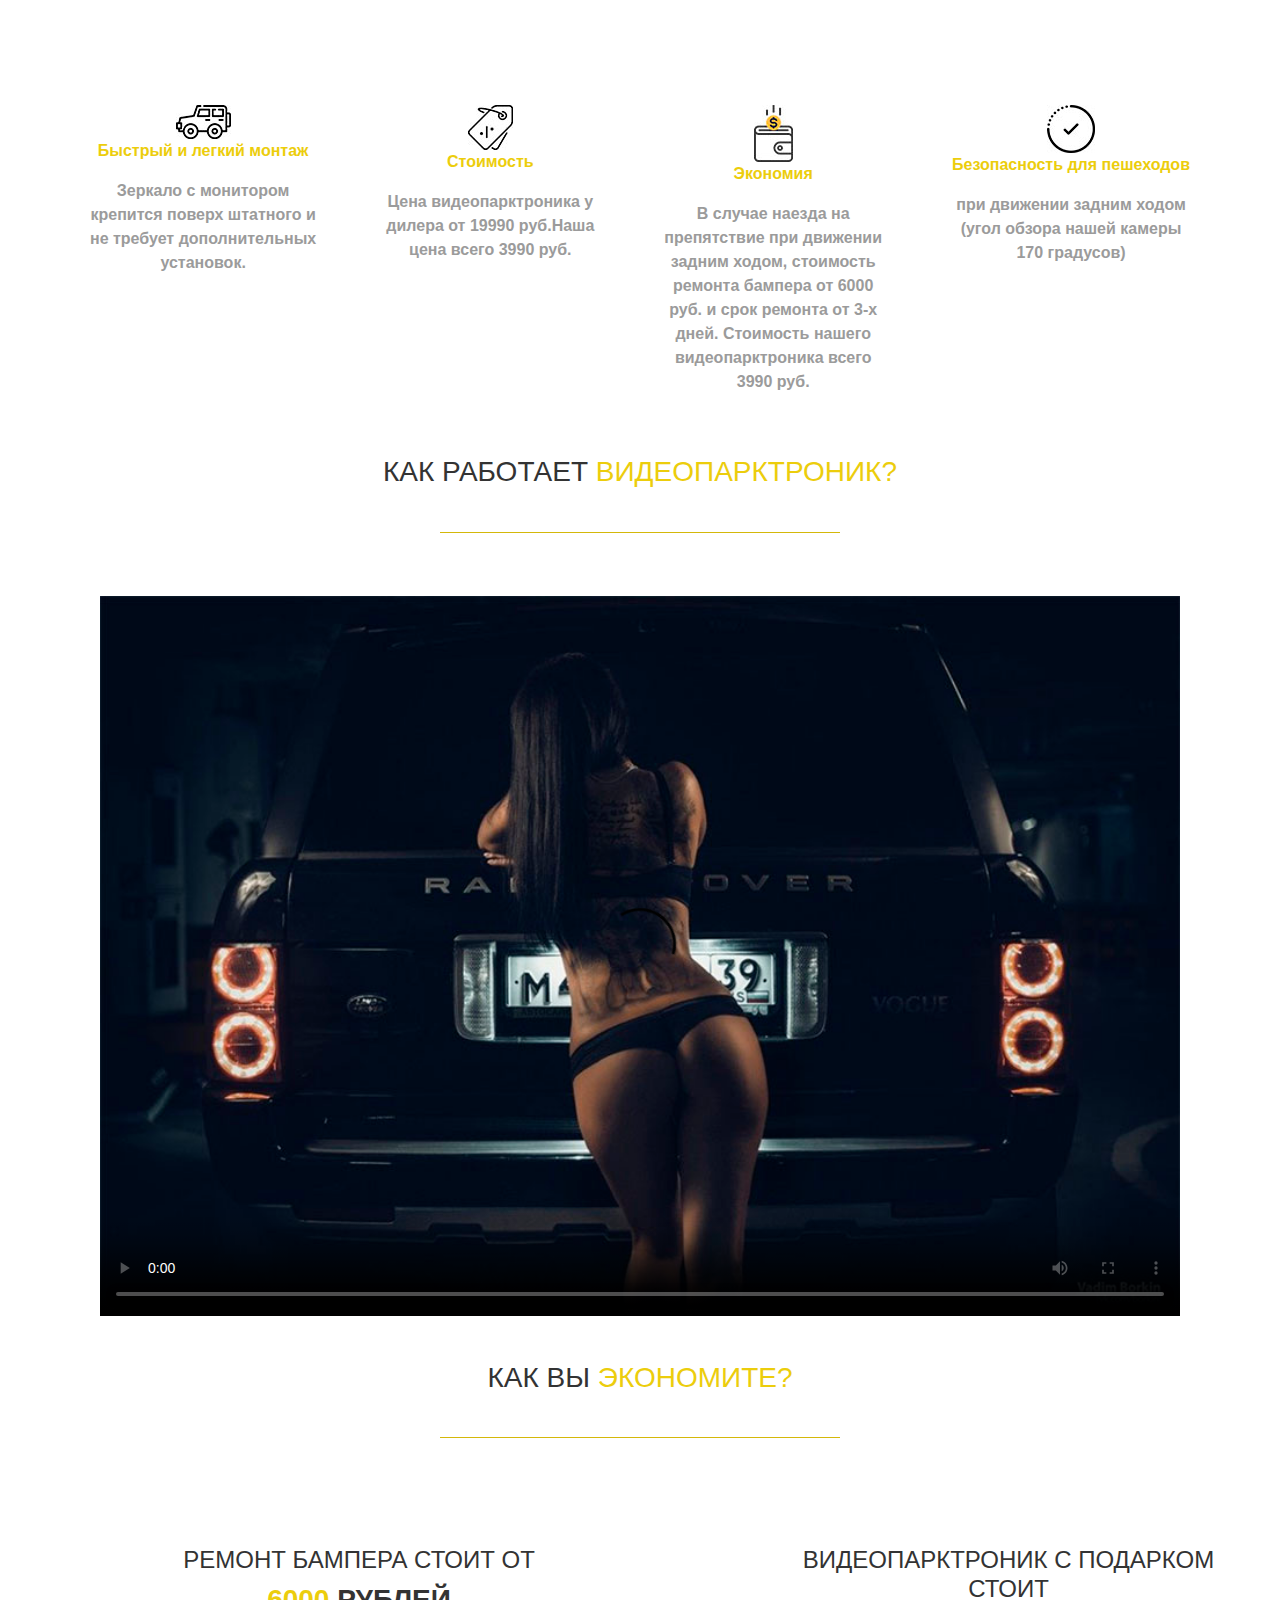
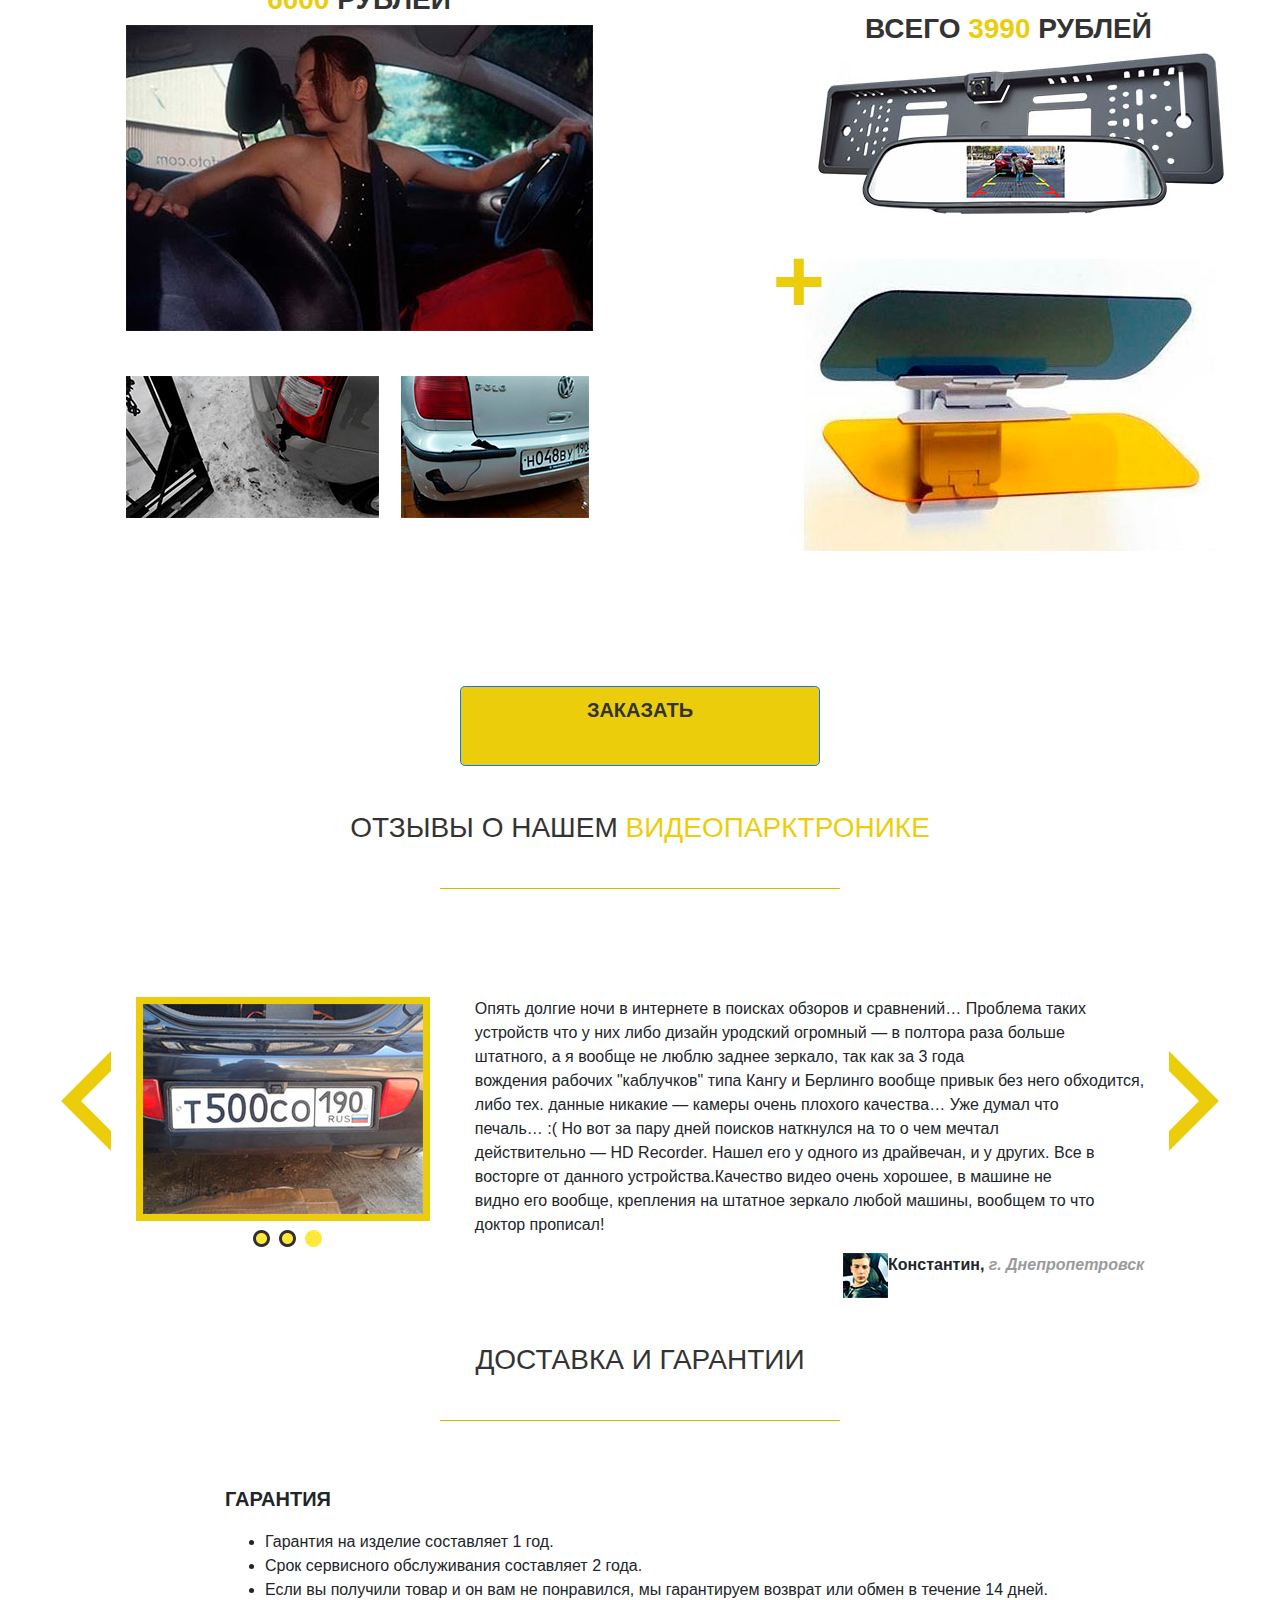
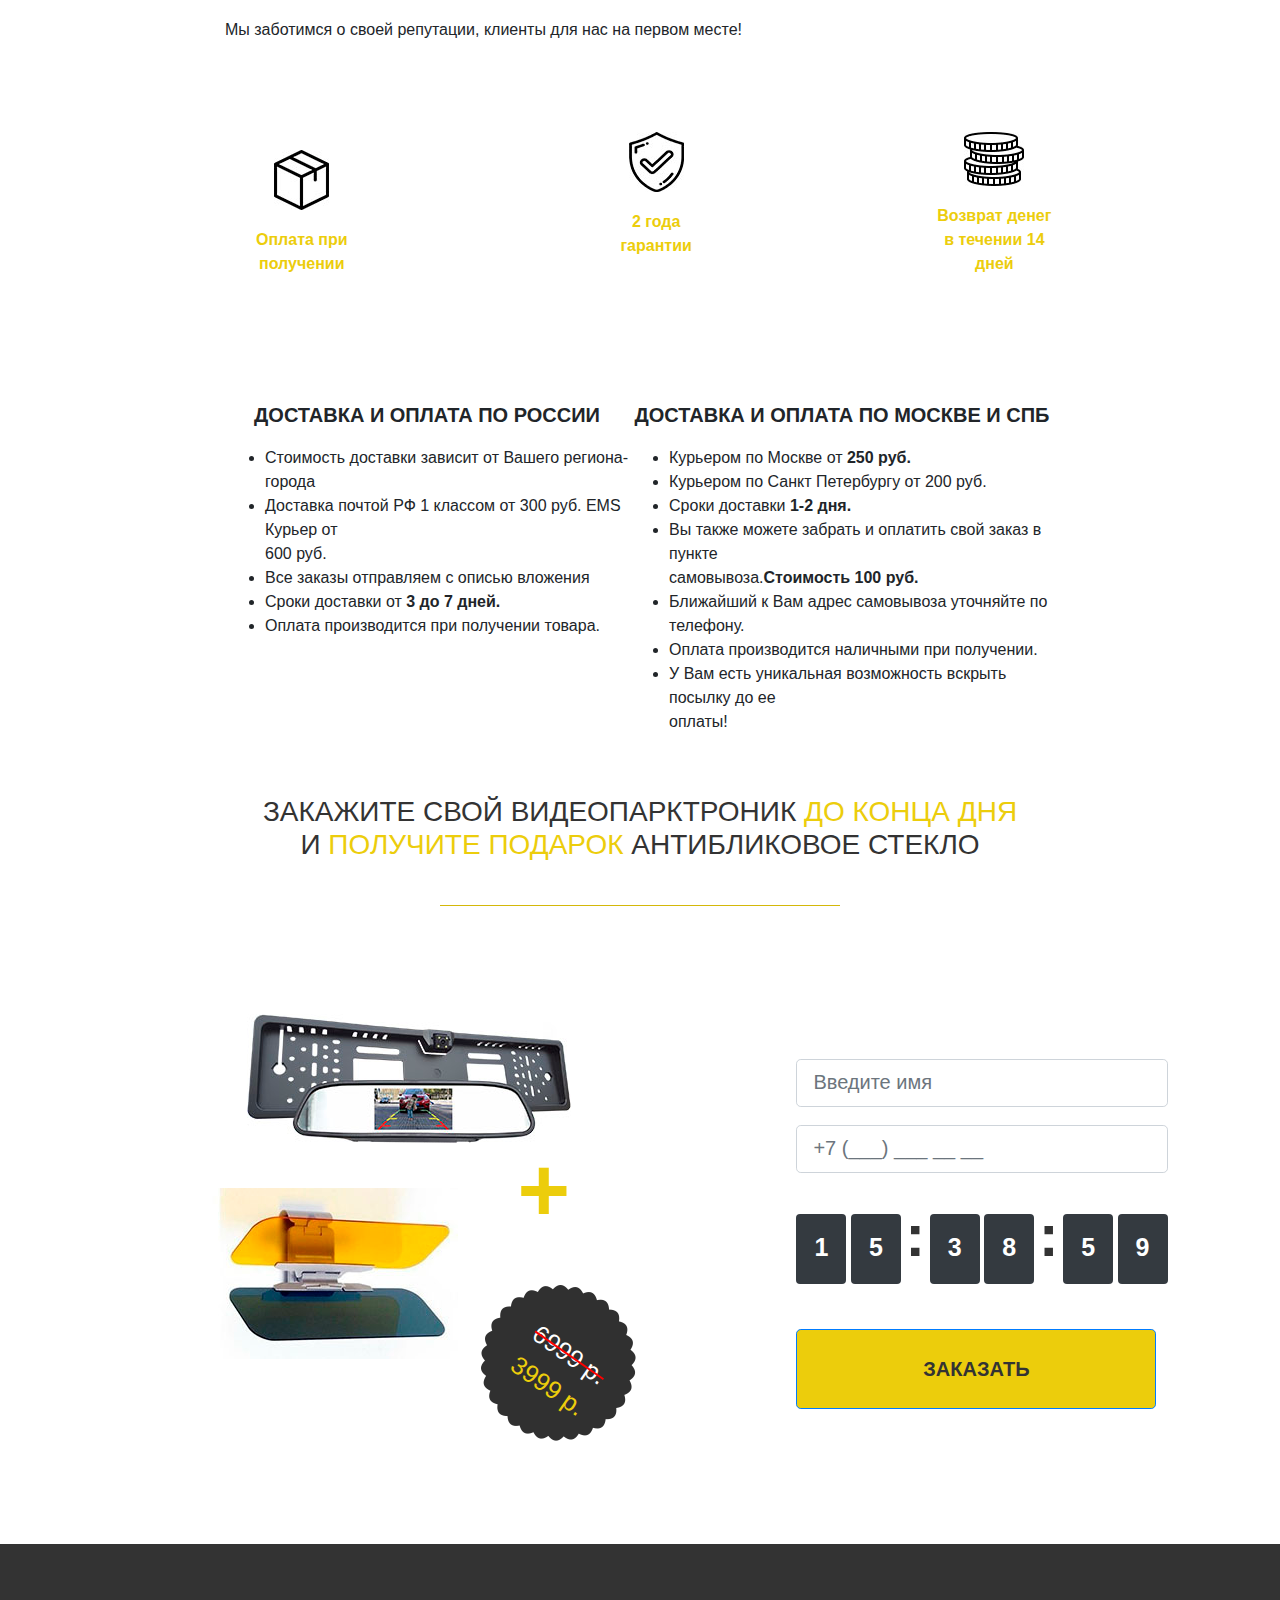
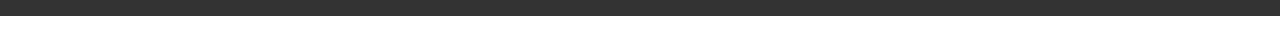
==== commit b696b02d: "Add files via upload" ====
--- a/index.html
+++ b/index.html
@@ -1,5 +1,5 @@
 <!DOCTYPE html>
-<html lang="en">
+<html lang="ru">
 <head>
     <meta charset="UTF-8">
     <meta name="viewport" content="width=device-width, initial-scale=1.0">
@@ -11,12 +11,12 @@
 <body>
     <div class="header">
         <div class="container">
-            <h1><strong>AUTO</strong>SHOP</h1>
+            <h1 id="h1"><strong>AUTO</strong>SHOP</h1>
             <a id="numbermob" href="">(097) 963-01-48</a>
         </div>
         <div class="container">
-            <h2>МАГАЗИН АВТОЭЛЕКТРОНИКИ</h2>
-            <a id="ordercall" href=""><button class="btn btn-dark">Заказать звонок</button></a>
+            <p>МАГАЗИН АВТОЭЛЕКТРОНИКИ</p>
+            <button class="btn btn-dark">Заказать звонок</button>
         </div>
     </div>
     <div class="blok2">
@@ -29,14 +29,14 @@
             <span><b>в подарок</b></span> солнцезащитный козырек!
             </p>
             <div id="number-countdown">
-                <span class="badge badge-dark"><p>1</p></span>
-                <span class="badge badge-dark"><p>5</p></span>
+                <div class="badge badge-dark"><p>1</p></div>
+                <div class="badge badge-dark"><p>5</p></div>
                 <span class="contdown"><b>:</b></span>
-                <span class="badge badge-dark"><p>3</p></span>
-                <span class="badge badge-dark"><p>8</p></span>
+                <div class="badge badge-dark"><p>3</p></div>
+                <div class="badge badge-dark"><p>8</p></div>
                 <span class="contdown"><b>:</b></span>
-                <span class="badge badge-dark"><p>5</p></span>
-                <span class="badge badge-dark"><p>9</p></span>
+                <div class="badge badge-dark"><p>5</p></div>
+                <div class="badge badge-dark"><p>9</p></div>
             </div>
             <button type="button" class="btn btn-primary btn-lg"><b>ЗАКАЗАТЬ</b></button>
         </div>
@@ -51,7 +51,7 @@
     </div>
     <div class="blok3">
             <h3><span>ХАРАКТЕРИСТИКИ</span> ВИДЕОПАРКТРОНИКА</h3>
-            <hr id="line" align="center" width="400" size="4px" color="yellow">
+            <hr id="line">
             <div class="blok3_section1">
                  <div class="blok3_text1">
                     <p class="text-black">Матрица камеры:</p>
@@ -60,7 +60,6 @@
                     <p class="text-grey">0.2 LUX</p>
                     <p class="text-black">ТВ-система:</p>
                     <p class="text-grey">PAL</p>
-                    
                  </div>
                  <div class="blok3_text2">
                     <p class="text-black">Разрешение:</p>
@@ -73,7 +72,7 @@
                  </div>
              </div>
         <div class="line">
-                <hr align="left" width="200" size="4px" color="yellow">
+                <hr align="left">
         </div>
         <div class="blok3_section1">
                 <div class="blok3_text1">
@@ -99,7 +98,7 @@
                   </div>
         </div>
         <div class="line">
-                <hr align="left" width="200" size="4px" color="yellow">
+                <hr align="left">
         </div>
         <div class="blok3_section1">
             <div class="blok3_text1">
@@ -124,7 +123,7 @@
     </div>
     <div class="blok4">
         <h4>ПРИЧИНЫ <span>КУПИТЬ ВИДЕОПАРКТРОНИК</span> У НАС</h4>
-        <hr id="line" align="center" width="400" size="4px" color="yellow">
+        <hr id="line">
         <div class="blok4_section1">
             <div class="blok4_text1">
                 <div class="center-img"><image src="image6.jpg" alt="jeep">
@@ -168,16 +167,15 @@
 </div>
 <div class="blok5">
         <p class="h3">КАК РАБОТАЕТ <span>ВИДЕОПАРКТРОНИК?</span></p>
-        <hr id="line" align="center" width="400" size="4px" color="yellow">
+        <hr id="line">
         <div class="blok5-video">
-            <video controls width="1080" height="auto" poster="video.jpg" preload="none">
-                    <iframe width="1263" height="720" src="https://www.youtube.com/embed/rKwriay6H1E" frameborder="0" allow="accelerometer; autoplay; encrypted-media; gyroscope; picture-in-picture" allowfullscreen></iframe>
+            <video controls width="1080" height="auto" poster="video.jpg" src="https://www.youtube.com/embed/rKwriay6H1E" frameborder="0">
                 </video>
         </div>
 </div>
 <div class="blok6">
         <p class="h3">КАК ВЫ <span>ЭКОНОМИТЕ?</span></p>
-        <hr id="line" align="center" width="400" size="4px" color="yellow">
+        <hr id="line">
         <div class="blok6_section1">
                 <div class="blok6_text1">
                         <p class="h4">Ремонт бампера стоит от</p>
@@ -204,7 +202,7 @@
 </div>
 <div class="blok7">
         <p class="h3">ОТЗЫВЫ О НАШЕМ <span>ВИДЕОПАРКТРОНИКЕ</span></p>
-        <hr id="line" align="center" width="400" size="4px" color="yellow">
+        <hr id="line">
         <div class="blok7_section1">
                 <div class="arrow left"></div>
                 <div class="blok7-image15">
@@ -235,7 +233,7 @@
 </div>
 <div class="blok8">
         <p class="h3">ДОСТАВКА И ГАРАНТИИ</p>
-        <hr id="line" align="center" width="400" size="4px" color="yellow">
+        <hr id="line">
         <div class="blok8_section">
             <p class="blok8-h4"><b>ГАРАНТИЯ</b></p>
                 <ul>
@@ -304,7 +302,7 @@
 <div class="blok9">
         <p class="h3">ЗАКАЖИТЕ СВОЙ ВИДЕОПАРКТРОНИК <span>ДО КОНЦА ДНЯ<br>
         </span> И <span>ПОЛУЧИТЕ ПОДАРОК</span> АНТИБЛИКОВОЕ СТЕКЛО</p>
-        <hr id="line" align="center" width="400" size="4px" color="yellow">
+        <hr id="line">
         <div class="blok9_section1">
                 <div class="blok9_text1">
                         <img id="image13" src="image19.jpg" alt="mirror">
@@ -327,23 +325,25 @@
                                 <input class="form-control form-control-lg" type="text" placeholder="+7 (___) ___ __ __">
                             </div>
                             <div id="number-countdown1">
-                                  <span class="badge badge-dark"><p>1</p></span>
-                                  <span class="badge badge-dark"><p>5</p></span>
-                                  <span class="contdown"><b>:</b></span>
-                                  <span class="badge badge-dark"><p>3</p></span>
-                                  <span class="badge badge-dark"><p>8</p></span>
-                                  <span class="contdown"><b>:</b></span>
-                                  <span class="badge badge-dark"><p>5</p></span>
-                                  <span class="badge badge-dark"><p>9</p></span>
+                                <div class="badge badge-dark"><p>1</p></div>
+                                <div class="badge badge-dark"><p>5</p></div>
+                                <span class="contdown"><b>:</b></span>
+                                <div class="badge badge-dark"><p>3</p></div>
+                                <div class="badge badge-dark"><p>8</p></div>
+                                <span class="contdown"><b>:</b></span>
+                                <div class="badge badge-dark"><p>5</p></div>
+                                <div class="badge badge-dark"><p>9</p></div>
                             </div>
 
                             <button type="button" class="btn btn-primary btn-lg"><b>ЗАКАЗАТЬ</b></button>
                     </div>
         </div>
 </div>
-<div class="backoff">
+<div class="Futer">
     <p>
         <br>
+        <br>
+        <br>
     </p>
 </div>
-</body>
+</body>--- a/style1.css
+++ b/style1.css
@@ -20,6 +20,9 @@
 h1 {
     margin-top: 5vh;
     font-family: 'Catamaran', sans-serif;
+}
+.container p{
+    font-size: 22px;
 }
 .h6 {
     font-family: 'Catamaran', sans-serif;
@@ -33,7 +36,7 @@
 #numbermob:visited {
     color: black;
 }
-#ordercall {
+.container button {
     margin-bottom: 2vh;
 }
 .blok2 {
@@ -94,7 +97,7 @@
     font-size: 25px;
     align-items: center;
 }
-#number-countdown span {
+#number-countdown div {
     width: 50px;
     height: 70px;
 }
@@ -163,8 +166,19 @@
 .blok3_text3 {
     margin-left: 20vh;
 }
+hr {
+    background-color: #eccd0c;
+}
+#line {
+    width: 400px;
+    font-size: 4px;
+}
 .line {
-    margin-left: 20vh;
+   margin-left: 30vh;
+}
+.line hr{
+    width: 200px;
+    font-size: 4px;
 }
 .blok3_section2 {
     display: flex;
@@ -459,7 +473,7 @@
     font-size: 25px;
     align-items: center;
 }
-#number-countdown1 span {
+#number-countdown1 div {
     width: 50px;
     height: 70px;
 }
@@ -470,6 +484,8 @@
     height: 4em;
     width: 18em;
 }
-.backoff {
-    margin-top: 10vh;
-}+.Futer {
+    margin-top: 15vh;
+    background-color: rgb(51, 51, 51);
+    height: 100%;
+}
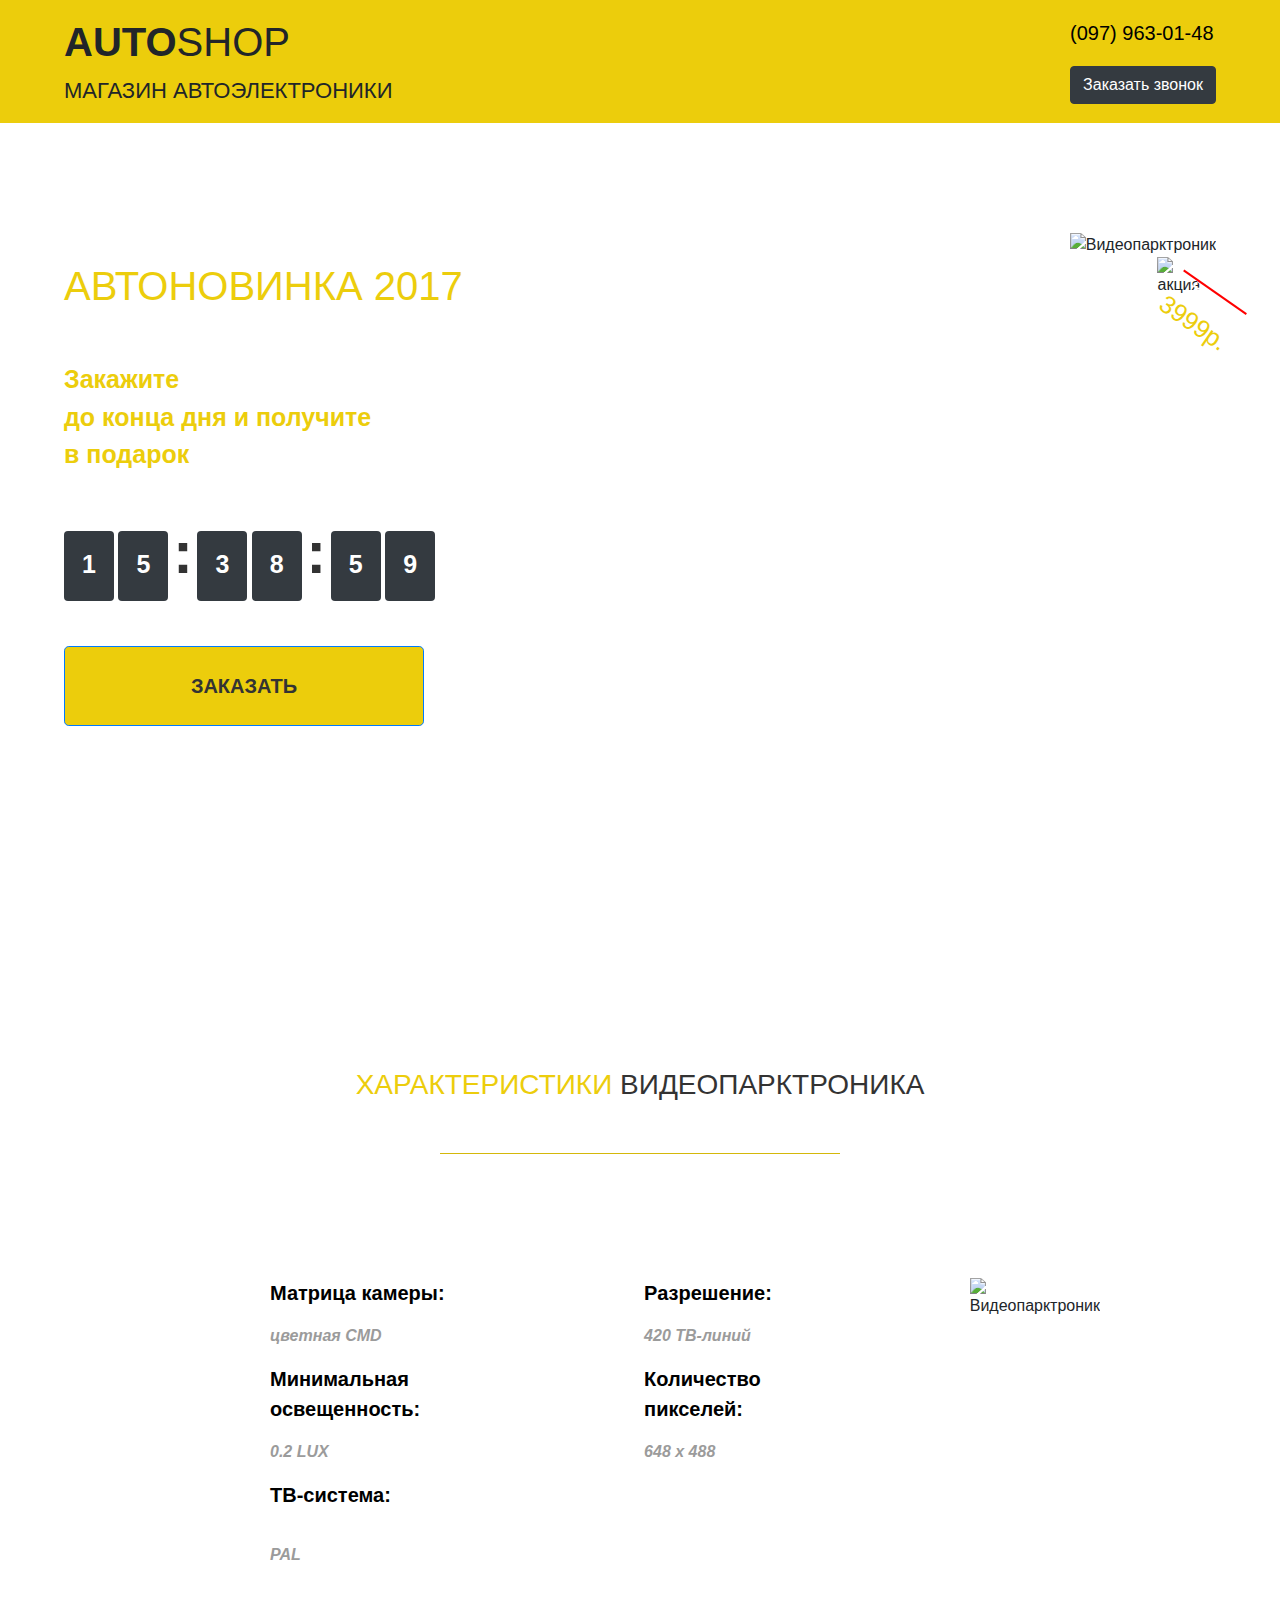
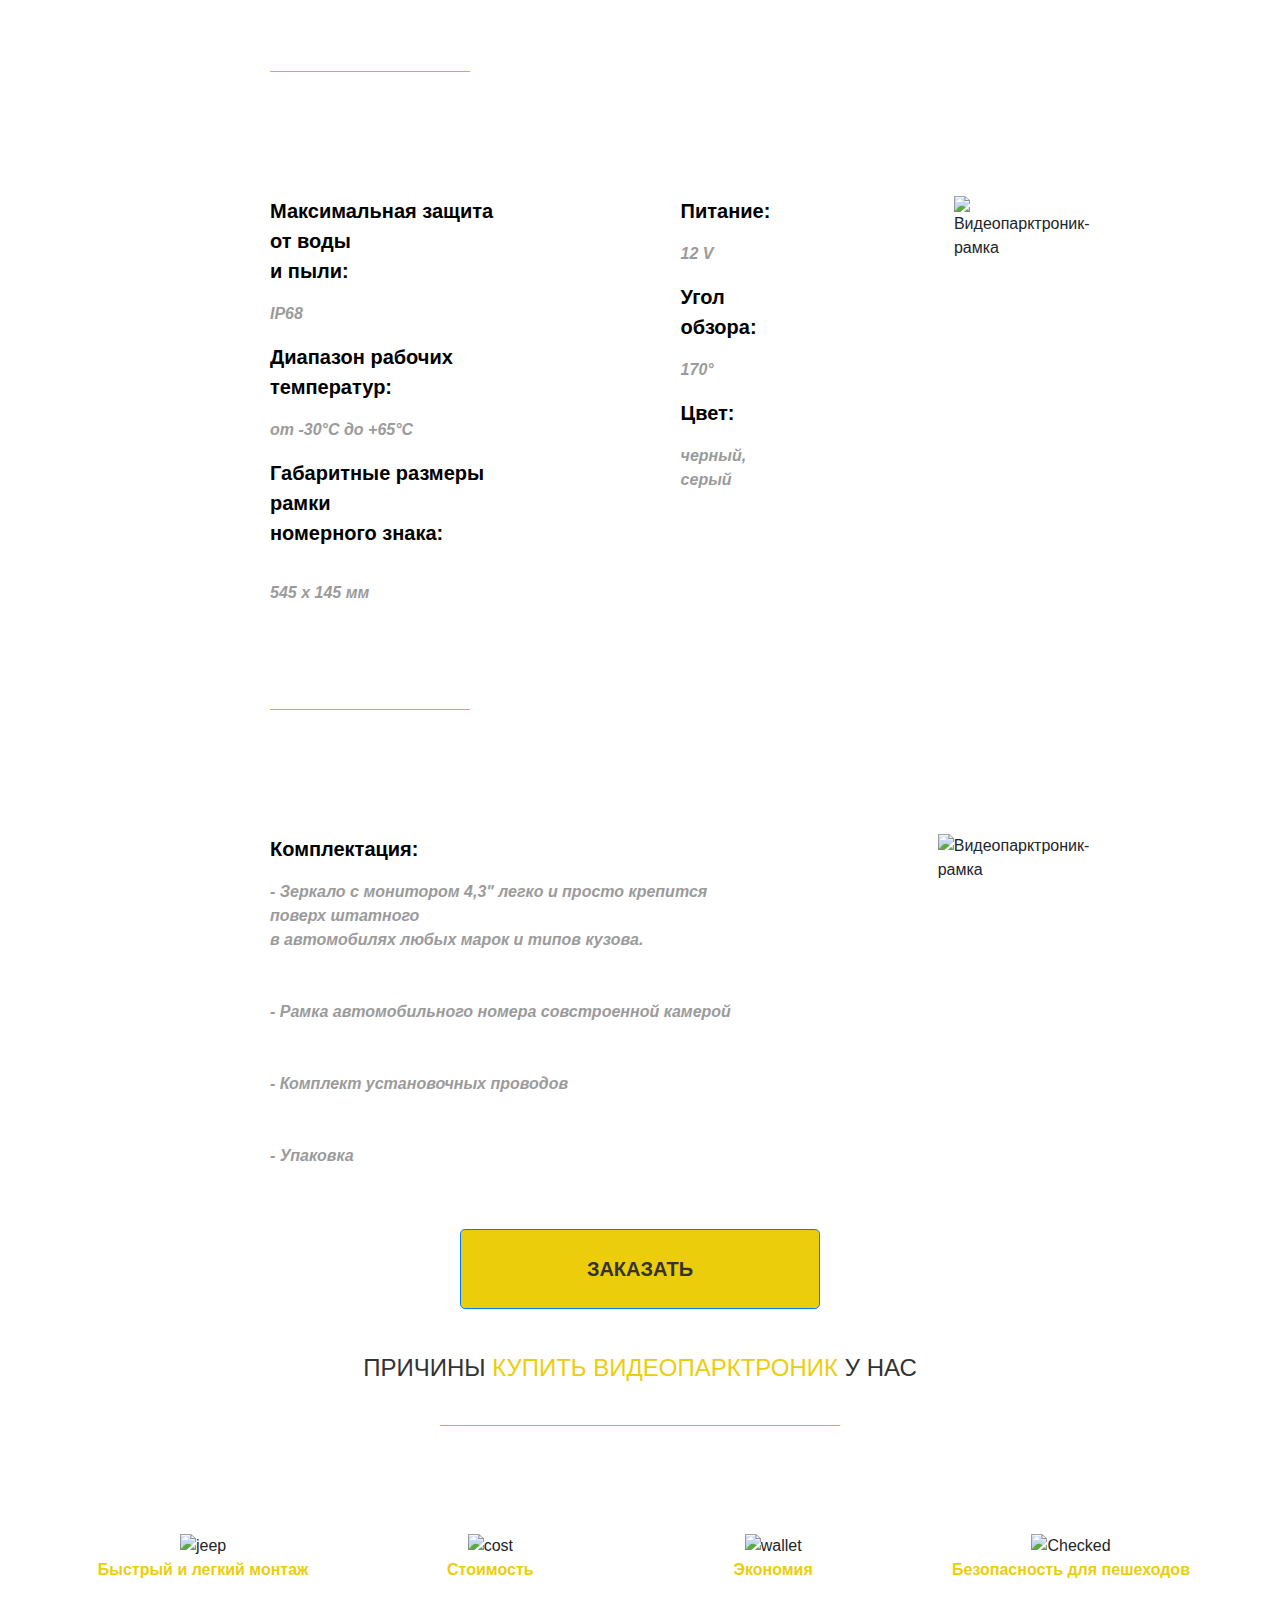
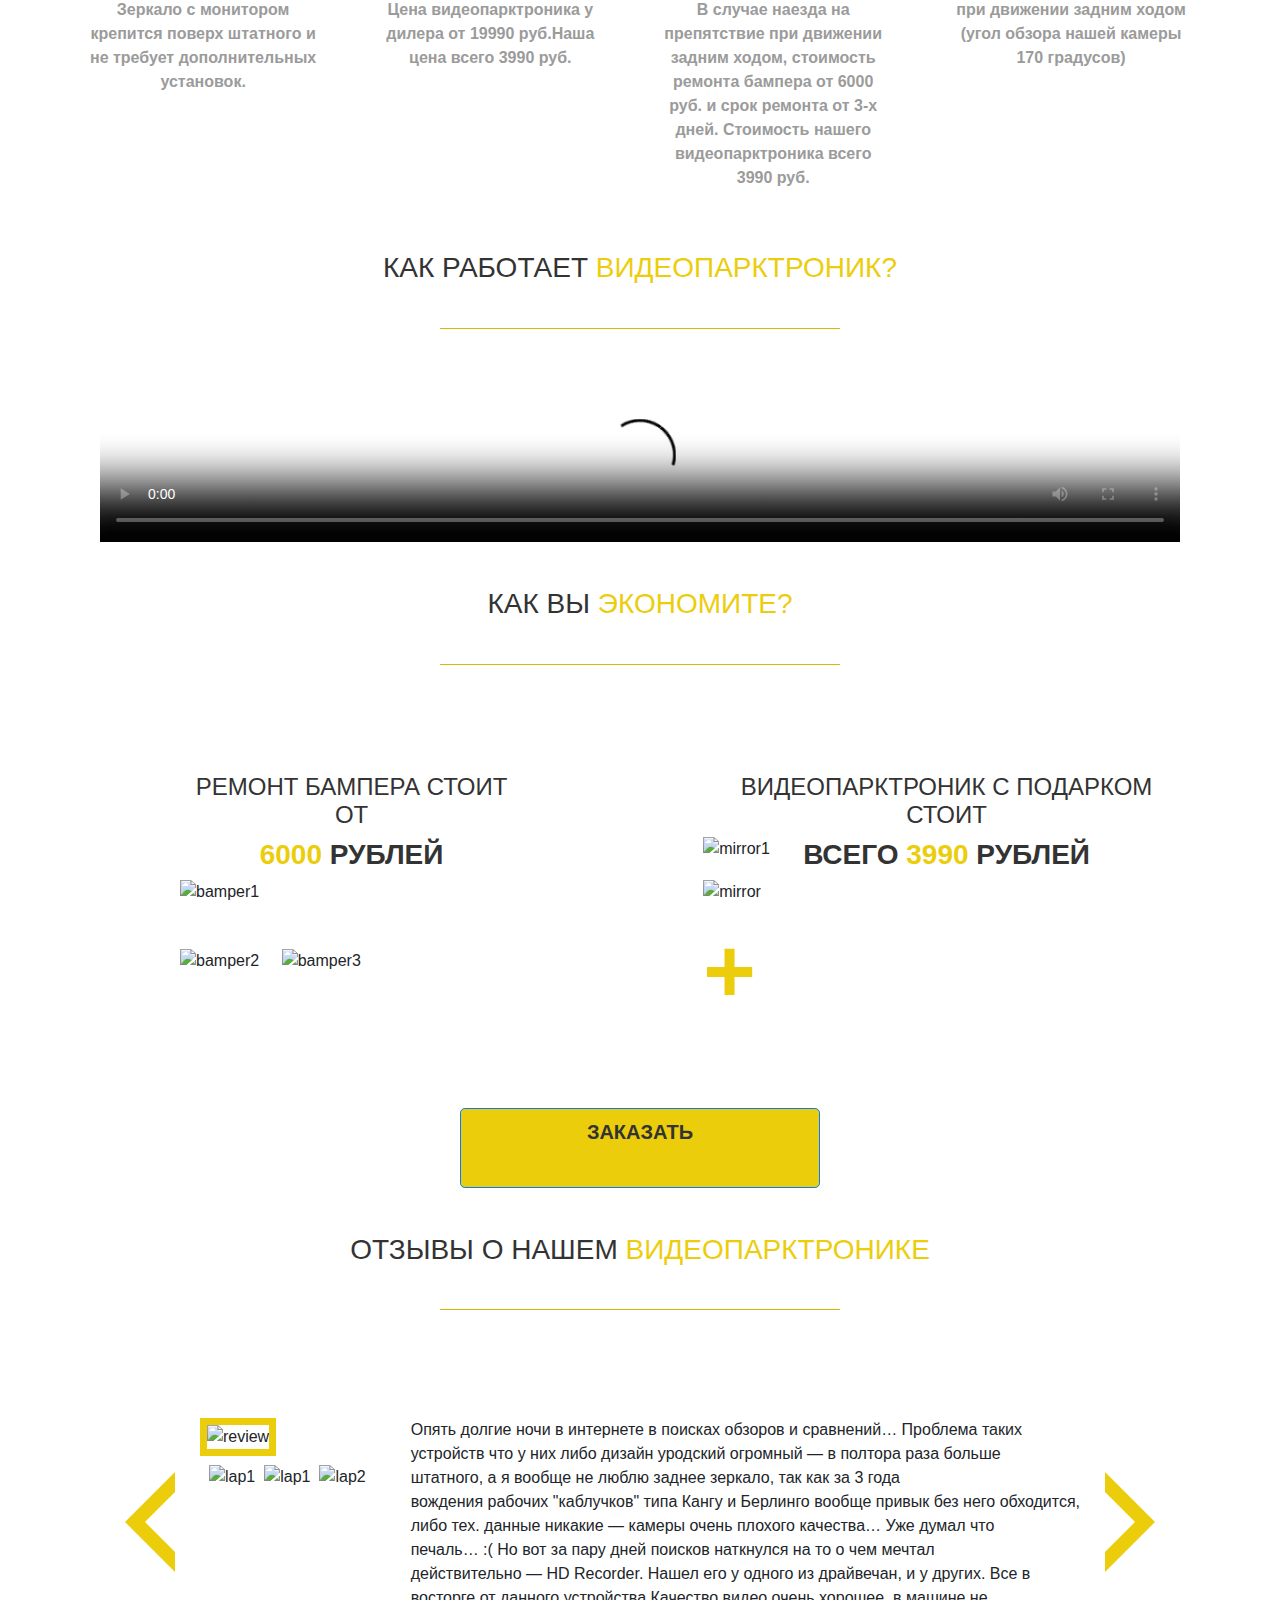
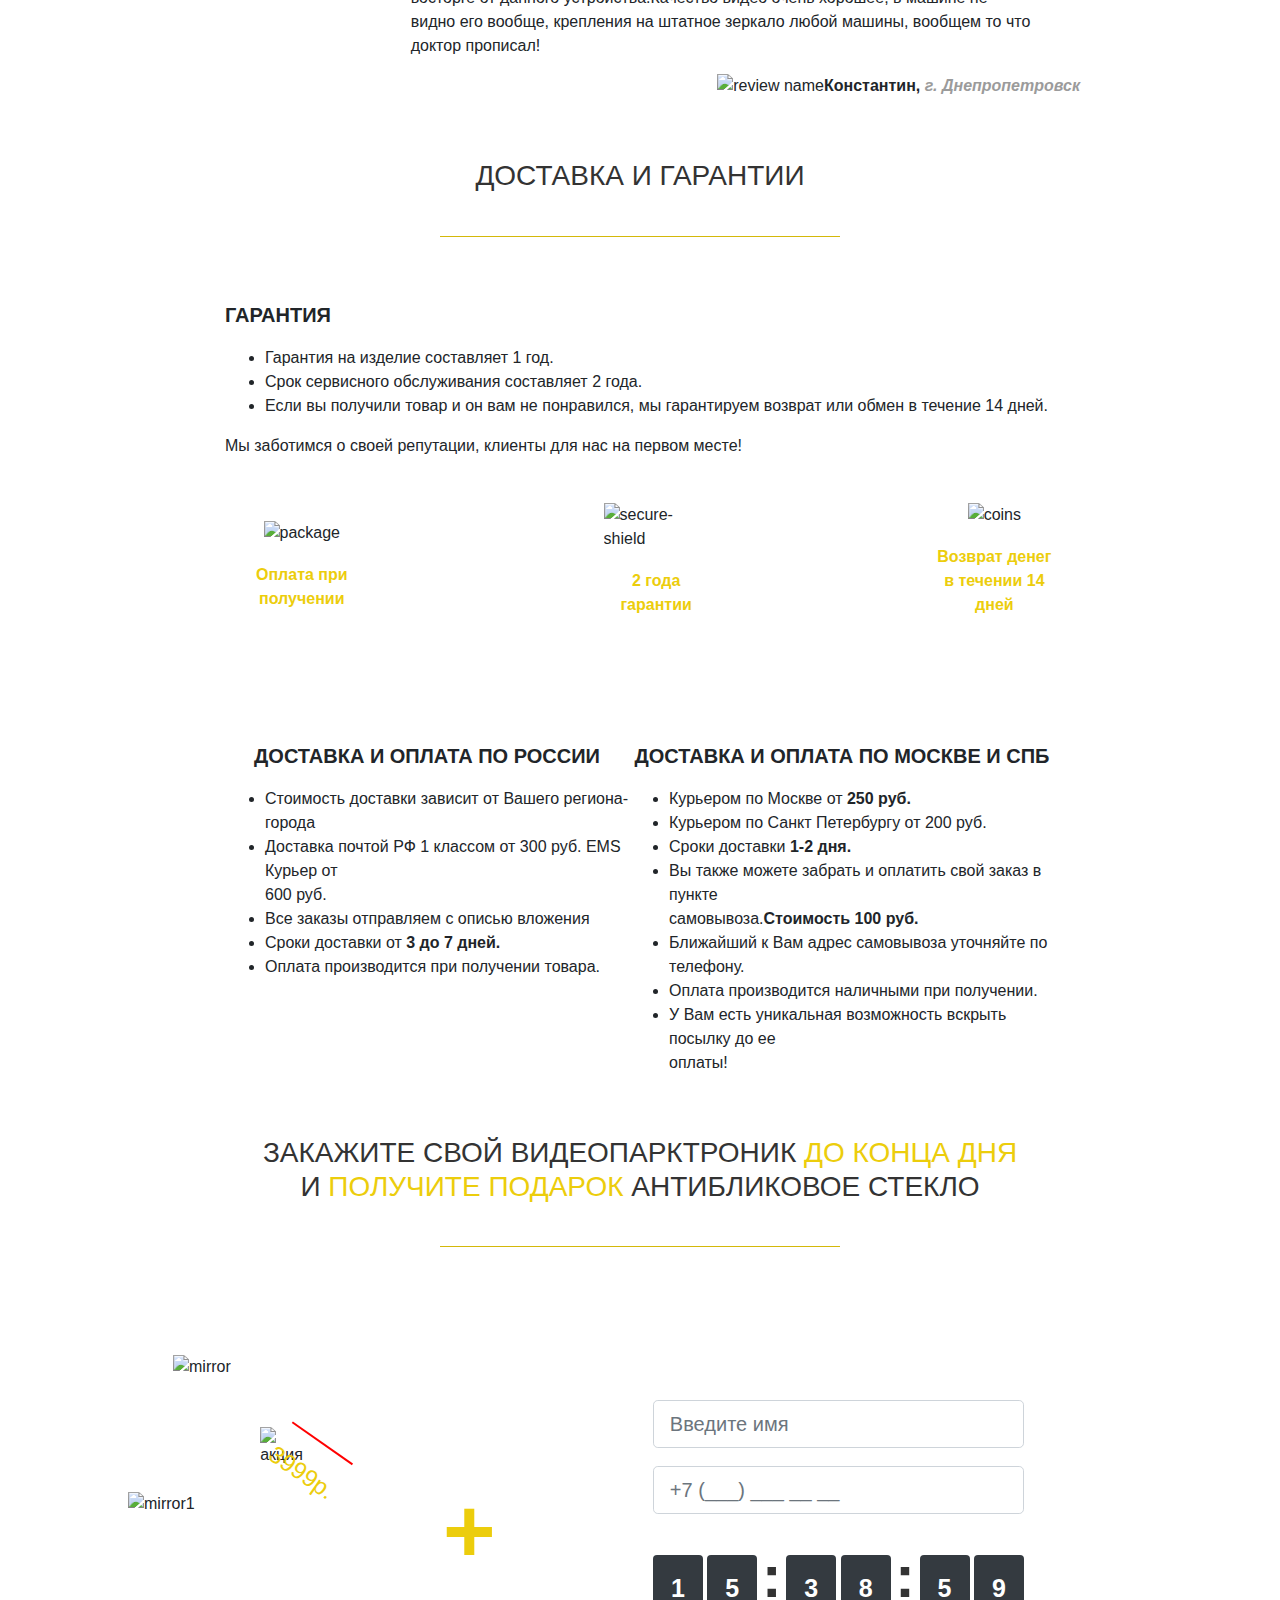
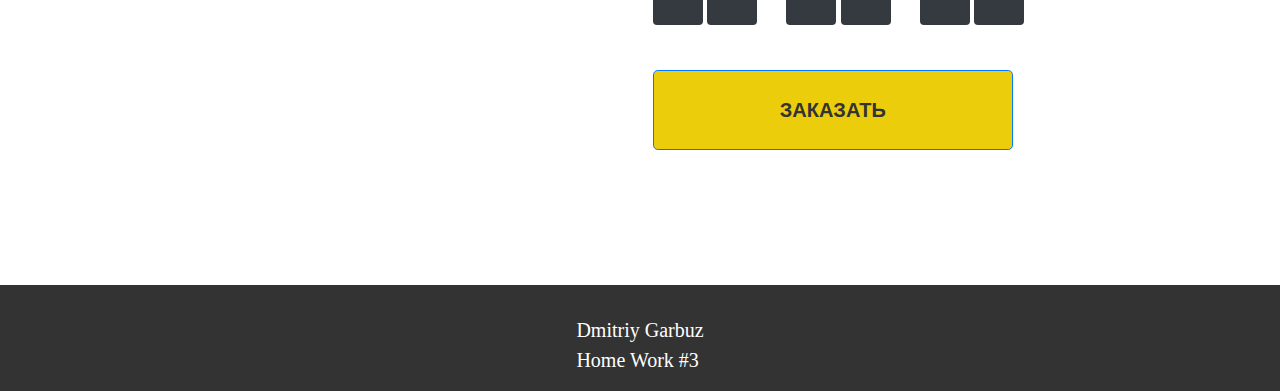
==== commit e67869d3: "Blok2 Sale" ====
--- a/index.html
+++ b/index.html
@@ -4,22 +4,23 @@
     <meta charset="UTF-8">
     <meta name="viewport" content="width=device-width, initial-scale=1.0">
     <meta http-equiv="X-UA-Compatible" content="ie=edge">
-    <link rel="stylesheet" type="text/css" href="style1.css">
+    <link rel="stylesheet" type="text/css" href="style/style1.css">
     <title>Магазин Автоелектроники Autoshop</title>
     <link rel="stylesheet" href="https://stackpath.bootstrapcdn.com/bootstrap/4.3.1/css/bootstrap.min.css">
 </head>
 <body>
     <div class="header">
-        <div class="container">
-            <h1 id="h1"><strong>AUTO</strong>SHOP</h1>
+        <div class="container-left">
+            <h1><strong>AUTO</strong>SHOP</h1>
+            <p>МАГАЗИН АВТОЭЛЕКТРОНИКИ</p>
+        </div>
+        <div class="container-right">
             <a id="numbermob" href="">(097) 963-01-48</a>
-        </div>
-        <div class="container">
-            <p>МАГАЗИН АВТОЭЛЕКТРОНИКИ</p>
             <button class="btn btn-dark">Заказать звонок</button>
         </div>
     </div>
     <div class="blok2">
+        <div class="blok2_top">
         <div class="blok2_left">
             <p class="text1">Видеопарктроник -<br>
             <span>автоновинка 2017</span> года</p>
@@ -28,6 +29,17 @@
             <span><b>до конца дня и получите</b></span> <br>
             <span><b>в подарок</b></span> солнцезащитный козырек!
             </p>
+        </div>
+        <div class="blok2_right">
+            <img id="image1" src="img/image1.png" alt="Видеопарктроник">
+            <div class="blok2-sale">
+            <img class="image2" src="img/image2.png" alt="акция">
+            <p class="text3"><span>6999р.</span><br>
+            3999р.</p>
+        </div>
+        </div>
+    </div>
+        <div class="blok2_countdown">
             <div id="number-countdown">
                 <div class="badge badge-dark"><p>1</p></div>
                 <div class="badge badge-dark"><p>5</p></div>
@@ -40,18 +52,10 @@
             </div>
             <button type="button" class="btn btn-primary btn-lg"><b>ЗАКАЗАТЬ</b></button>
         </div>
-        <div class="blok2_right">
-            <img id="image1" src="image1.png" alt="Видеопарктроник">
-            <div class="blok2-sale">
-            <img id="image2" src="image2.png" alt="акция">
-            <p class="text3"><span>6999 р.</span><br>
-            3999 р.</p>
-        </div>
-        </div>
     </div>
     <div class="blok3">
             <h3><span>ХАРАКТЕРИСТИКИ</span> ВИДЕОПАРКТРОНИКА</h3>
-            <hr id="line">
+            <hr class="line-center">
             <div class="blok3_section1">
                  <div class="blok3_text1">
                     <p class="text-black">Матрица камеры:</p>
@@ -59,6 +63,7 @@
                     <p class="text-black">Минимальная освещенность:</p>
                     <p class="text-grey">0.2 LUX</p>
                     <p class="text-black">ТВ-система:</p>
+                    <hr class="line-mob" align="left">
                     <p class="text-grey">PAL</p>
                  </div>
                  <div class="blok3_text2">
@@ -68,7 +73,7 @@
                     <p class="text-grey">648 x 488</p>
                  </div>
                  <div class="blok3_text3">
-                    <img src="image3.jpg" alt="Видеопарктроник">    
+                    <img src="img/image3.jpg" alt="Видеопарктроник">    
                  </div>
              </div>
         <div class="line">
@@ -83,6 +88,7 @@
                         <p class="text-grey">от -30°C до +65°C</p>
                         <p class="text-black">Габаритные размеры рамки <br>
                             номерного знака:</p>
+                        <hr class="line-mob" align="left">
                         <p class="text-grey">545 х 145 мм</p>
                  </div>
                  <div class="blok3_text2">
@@ -94,7 +100,7 @@
                         <p class="text-grey">черный, серый</p>
                  </div>
                  <div class="blok3_text3">
-                        <img src="image4.jpg" alt="Видеопарктроник-рамка">    
+                        <img src="img/image4.jpg" alt="Видеопарктроник-рамка">    
                   </div>
         </div>
         <div class="line">
@@ -103,30 +109,30 @@
         <div class="blok3_section1">
             <div class="blok3_text1">
                 <p class="text-black">Комплектация:</p>
-                <p class="text-grey">- Зеркало с монитором 4,3" легко и просто крепится поверх штатного<br>
-                     в автомобиляхлюбых марок и типов кузова.<br>
+                <p class="text-grey">- Зеркало с монитором 4,3" легко и просто крепится поверх штатного<br class="br-mob">
+                     в автомобилях любых марок и типов кузова.<br class="br-mob">
+                     <br class="br-mob">
                      <br>
-                     <br>
-                    - Рамка автомобильного номера совстроенной камерой<br>
+                    - Рамка автомобильного номера совстроенной камерой<br class="br-mob">
+                    <br class="br-mob">
                     <br>
-                    <br>
-                    - Комплект установочных проводов<br>
-                    <br>
+                    - Комплект установочных проводов<br class="br-mob">
+                    <br class="br-mob">
                     <br>
                     - Упаковка </p>
              </div>
-             <div class="blok3_text3">
-                    <img src="image5.jpg" alt="Видеопарктроник-рамка">    
+             <div class="blok3_text3" id="image5">
+                    <img src="img/image5.jpg" alt="Видеопарктроник-рамка">    
               </div>
         </div>
         <button type="button" class="btn btn-primary btn-lg"><b>ЗАКАЗАТЬ</b></button>
     </div>
     <div class="blok4">
         <h4>ПРИЧИНЫ <span>КУПИТЬ ВИДЕОПАРКТРОНИК</span> У НАС</h4>
-        <hr id="line">
+        <hr class="line-center">
         <div class="blok4_section1">
             <div class="blok4_text1">
-                <div class="center-img"><image src="image6.jpg" alt="jeep">
+                <div class="center-img"><img src="img/image6.jpg" alt="jeep">
                 </div>
                 <p class="text-yellow">Быстрый и легкий монтаж</p>
                 <p class="blok4_text-grey">Зеркало с монитором<br>
@@ -135,7 +141,7 @@
                              установок. </p>
             </div>
             <div class="blok4_text1">
-                    <div class="center-img"><image src="image7.jpg" alt="cost">
+                    <div class="center-img"><img src="img/image7.jpg" alt="cost">
                         </div>
                     <p class="text-yellow">Стоимость</p>
                     <p class="blok4_text-grey">Цена видеопарктроника у <br>
@@ -143,7 +149,7 @@
                         цена всего 3990 руб.</p>
                  </div>
                  <div class="blok4_text1">
-                    <div class="center-img"><image src="image8.jpg" alt="wallet">
+                    <div class="center-img"><img src="img/image8.jpg" alt="wallet">
                         </div>
                     <p class="text-yellow">Экономия</p>
                     <p class="blok4_text-grey">В случае наезда на<br>
@@ -156,7 +162,7 @@
                         3990 руб. </p>
                  </div>
                  <div class="blok4_text1">
-                    <div class="center-img"><image src="image9.jpg" alt="Checked">
+                    <div class="center-img"><img src="img/image9.jpg" alt="Checked">
                         </div>
                     <p class="text-yellow">Безопасность для пешеходов</p>
                     <p class="blok4_text-grey">при движении задним ходом <br>
@@ -167,73 +173,77 @@
 </div>
 <div class="blok5">
         <p class="h3">КАК РАБОТАЕТ <span>ВИДЕОПАРКТРОНИК?</span></p>
-        <hr id="line">
+        <hr class="line-center">
         <div class="blok5-video">
-            <video controls width="1080" height="auto" poster="video.jpg" src="https://www.youtube.com/embed/rKwriay6H1E" frameborder="0">
+            <video id="video" controls width="1080" height="auto" poster="img/video.jpg" src="img/Камера заднего вида и зеркало с монитором..mp4" frameborder="0">
                 </video>
         </div>
 </div>
 <div class="blok6">
         <p class="h3">КАК ВЫ <span>ЭКОНОМИТЕ?</span></p>
-        <hr id="line">
+        <hr class="line-center">
         <div class="blok6_section1">
                 <div class="blok6_text1">
-                        <p class="h4">Ремонт бампера стоит от</p>
+                        <p class="h4" id="h4-mob">Ремонт бампера стоит от</p>
                         <p class="h3"><b><span>6000</span> РУБЛЕЙ</b></p>
-                        <img src="image10.jpg" alt="bamper1">
+                        <img id="image10" src="img/image10.jpg" alt="bamper1">
                         <div class="blok6_img">
-                            <img id="image11" src="image11.jpg" alt="bamper2">
-                            <img id="image12" src="image12.jpg" alt="bamper3">
+                            <img id="image11" src="img/image11.jpg" alt="bamper2">
+                            <img id="image12" src="img/image12.jpg" alt="bamper3">
                         </div>
                  </div>
                  <div class="blok6_text1">
                         <p class="h4">видеопарктроник с подарком стоит</p>
                         <p class="h3"><b>ВСЕГО <span>3990</span> РУБЛЕЙ</b></p>
-                        <img id="image13" src="image13.jpg" alt="mirror">
+                        <img id="image13" src="img/image13.jpg" alt="mirror">
                         <div class="blok6-plus"><p id="plus">+</p>
                         </div>
-                        <div class="blok6-image14"><img id="image14" src="image14.jpg" alt="mirror1">
+                        <div class="blok6-image14"><img id="image14" src="img/image14.jpg" alt="mirror1">
                         </div>
                      </div>
         </div>
-    <div id="blok6_button">
+    <div class="blok6_button">
     <button id="blok6_button" type="button" class="btn btn-primary btn-lg"><b>ЗАКАЗАТЬ</b></button>
 </div>
 </div>
 <div class="blok7">
         <p class="h3">ОТЗЫВЫ О НАШЕМ <span>ВИДЕОПАРКТРОНИКЕ</span></p>
-        <hr id="line">
+        <hr class="line-center">
         <div class="blok7_section1">
-                <div class="arrow left"></div>
+                <div class="arrow left"id="arrow-left-pc"></div>
                 <div class="blok7-image15">
-                    <img id="image15" src="image15.jpg" alt="review">
+                    <img id="image15" src="img/image15.jpg" alt="review">
                     <div class="blok7_lap">
-                        <img src="image16.jpg" alt="lap1">
-                        <img src="image16.jpg" alt="lap1">
-                        <img src="image17.jpg" alt="lap2">
+                        <div class="arrow left" id="arrow-left-mob"></div>
+                        <img src="img/image16.jpg" alt="lap1">
+                        <img src="img/image16.jpg" alt="lap1">
+                        <img src="img/image17.jpg" alt="lap2">
+                        <div class="arrow right" id="arrow-right-mob"></div>
                     </div>
                 </div>
                 <div class="blok7-text">
-                    <p>Опять долгие ночи в интернете в поисках обзоров и сравнений… Проблема таких <br>
-                    устройств что у них либо дизайн уродский огромный — в полтора раза больше <br>
-                    штатного, а я вообще не люблю заднее зеркало, так как за 3 года<br>
-                    вождения рабочих "каблучков" типа Кангу и Берлинго вообще привык без него обходится,<br>
-                    либо тех. данные никакие — камеры очень плохого качества… Уже думал что<br>
-                    печаль… :( Но вот за пару дней поисков наткнулся на то о чем мечтал<br>
-                    действительно — HD Recorder. Нашел его у одного из драйвечан, и у других. Все в<br>
-                    восторге от данного устройства.Качество видео очень хорошее, в машине не<br>
-                    видно его вообще, крепления на штатное зеркало любой машины, вообщем то что<br>
+                    <p>Опять долгие ночи в интернете в поисках обзоров и сравнений… Проблема таких <br class="br-mob">
+                    устройств что у них либо дизайн уродский огромный — в полтора раза больше <br class="br-mob">
+                    штатного, а я вообще не люблю заднее зеркало, так как за 3 года<br class="br-mob">
+                    вождения рабочих "каблучков" типа Кангу и Берлинго вообще привык без него обходится,<br class="br-mob">
+                    либо тех. данные никакие — камеры очень плохого качества… Уже думал что<br class="br-mob">
+                    печаль… :( Но вот за пару дней поисков наткнулся на то о чем мечтал<br class="br-mob">
+                    действительно — HD Recorder. Нашел его у одного из драйвечан, и у других. Все в<br class="br-mob">
+                    восторге от данного устройства.Качество видео очень хорошее, в машине не<br class="br-mob">
+                    видно его вообще, крепления на штатное зеркало любой машины, вообщем то что<br class="br-mob">
                     доктор прописал!</p>
                     <div class="blok7-reveniew">
-                            <img src="image18.jpg" alt="review name">
+                            <img src="img/image18.jpg" alt="review name">
                              <p><b>Константин,</b> <span class="text-grey">г. Днепропетровск</span></p>
                         </div>
                 </div>  
-                <div class="arrow right"></div>
+                <div class="arrow right" id="arrow-right-pc">
+                </div>
+        </div>
 </div>
 <div class="blok8">
         <p class="h3">ДОСТАВКА И ГАРАНТИИ</p>
-        <hr id="line">
+        <hr class="line-center">
         <div class="blok8_section">
             <p class="blok8-h4"><b>ГАРАНТИЯ</b></p>
                 <ul>
@@ -242,12 +252,11 @@
                     <li>Если вы получили товар и он вам не понравился, мы гарантируем возврат или обмен в течение 14 дней.</li>
                 </ul>
                 <p>Мы заботимся о своей репутации, клиенты для нас на первом месте!</p>
-        <div class="blok8_text1"></div>
         </div>
         <div class="blok8_text1">
                 <div class="text1_logo">
                   <div class="center-img1">
-                  <img src="logo1.jpg"alt="package">
+                  <img src="img/logo1.jpg" alt="package">
                 </div>
                   <p class="text-yellow">
                     Оплата при получении
@@ -255,7 +264,7 @@
                   </div>
                   <div class="text1_logo1">
                       <div class="center-img1">
-                  <img src="logo2.jpg"alt="secure-shield">
+                  <img src="img/logo2.jpg" alt="secure-shield">
                   </div>
                   <p class="text-yellow">
                     2 года гарантии
@@ -263,7 +272,7 @@
                 </div>
                 <div class="text1_logo1">
                     <div class="center-img1">
-                  <img src="logo3.jpg"alt="coins">
+                  <img src="img/logo3.jpg" alt="coins">
                   </div>
                   <p class="text-yellow">
             Возврат денег <br>
@@ -300,50 +309,48 @@
       </div>
 </div>
 <div class="blok9">
-        <p class="h3">ЗАКАЖИТЕ СВОЙ ВИДЕОПАРКТРОНИК <span>ДО КОНЦА ДНЯ<br>
+        <p class="h3" id="blok9-h3">ЗАКАЖИТЕ СВОЙ ВИДЕОПАРКТРОНИК <span>ДО КОНЦА ДНЯ<br>
         </span> И <span>ПОЛУЧИТЕ ПОДАРОК</span> АНТИБЛИКОВОЕ СТЕКЛО</p>
-        <hr id="line">
+        <hr class="line-center">
         <div class="blok9_section1">
                 <div class="blok9_text1">
-                        <img id="image13" src="image19.jpg" alt="mirror">
-                        <div class="blok9-plus"><p id="plus">+</p>
+                        <img id="image19-mob" src="img/image13.jpg" alt="mirror">
+                        <img id="image19" src="img/image19.jpg" alt="mirror">
+                        <div class="blok9-plus"><p id="plus1">+</p>
                         </div>
                         <div class="sale">
-                                <img id="image2" src="image2.png" alt="акция">
-                                <div id="text3">
-                                <p class="text3"><span>6999 р.</span><br>
-                                3999 р.</p>
-                                </div>
-                        </div>
-                        <div class="blok6-image14">
-                            <img id="image14" src="image20.jpg" alt="mirror1">
+                                <img class="blok9_image2" src="img/image2.png" alt="акция">
+                                <p class="block9_text3"><span>6999р.</span><br>
+                                3999р.</p>
+                        </div>
+                        <div class="blok9-image14">
+                            <img id="image20" src="img/image20.jpg" alt="mirror1">
                         </div>
                      </div>
-                     <div class="blok9_text2">
-                            <div id="windowlogin">
-                                <input class="form-control form-control-lg" type="text" placeholder="Введите имя">
-                                <input class="form-control form-control-lg" type="text" placeholder="+7 (___) ___ __ __">
-                            </div>
-                            <div id="number-countdown1">
-                                <div class="badge badge-dark"><p>1</p></div>
-                                <div class="badge badge-dark"><p>5</p></div>
-                                <span class="contdown"><b>:</b></span>
-                                <div class="badge badge-dark"><p>3</p></div>
-                                <div class="badge badge-dark"><p>8</p></div>
-                                <span class="contdown"><b>:</b></span>
-                                <div class="badge badge-dark"><p>5</p></div>
-                                <div class="badge badge-dark"><p>9</p></div>
-                            </div>
-
-                            <button type="button" class="btn btn-primary btn-lg"><b>ЗАКАЗАТЬ</b></button>
-                    </div>
+                <div class="blok9_text2">
+                        <div id="windowlogin">
+                            <input class="form-control form-control-lg" type="text" placeholder="Введите имя">
+                            <input class="form-control form-control-lg" type="text" placeholder="+7 (___) ___ __ __">
+                        </div>
+                        <div id="number-countdown1">
+                            <div class="badge badge-dark"><p>1</p></div>
+                            <div class="badge badge-dark"><p>5</p></div>
+                            <span class="contdown"><b>:</b></span>
+                            <div class="badge badge-dark"><p>3</p></div>
+                            <div class="badge badge-dark"><p>8</p></div>
+                            <span class="contdown"><b>:</b></span>
+                            <div class="badge badge-dark"><p>5</p></div>
+                            <div class="badge badge-dark"><p>9</p></div>
+                        </div>
+                        <button type="button" class="btn btn-primary btn-lg"><b>ЗАКАЗАТЬ</b></button>
+                </div>
         </div>
 </div>
 <div class="Futer">
-    <p>
+    <p class="futer-text">
         <br>
-        <br>
-        <br>
+        Dmitriy Garbuz<br>
+        Home Work #3<br>
     </p>
 </div>
-</body>+</body>
--- a/style/style1.css
+++ b/style/style1.css
@@ -0,0 +1,1816 @@
+body {
+    padding: 0;
+    margin: 0px;
+    display: flex;
+    flex-direction: column;
+}
+.header {
+    background-color: #eccd0c;
+    display: flex;
+    width: 100%;
+justify-content: space-between;
+
+}
+.container-left {
+display: flex;
+flex-direction: column;
+margin-left: 5vw;
+}
+.container-right {
+    display: flex;
+    flex-direction: column;
+    margin-right: 5vw;   
+}
+.container-right button{
+    margin-top: 2vh;
+}
+h1 {
+    padding-top: 2vh;
+    font-family: 'Catamaran', sans-serif;
+}
+.container-left p{
+    font-size: 22px;
+}
+.h6 {
+    font-family: 'Catamaran', sans-serif;
+    color: rgba(70, 69, 66, 0.952);
+}
+#numbermob {
+    margin-top: 2vh;
+    text-decoration: none;
+    font-size: 20px;
+}
+#numbermob:visited {
+    color: black;
+}
+.container button {
+    margin-bottom: 2vh;
+}
+.blok2 {
+    display: flex;
+    flex-direction: column;
+    background-image: url(../img/background1.jpg);
+    background-position-y: 100vh;
+    height: 100vh;
+    background-size: cover;
+}
+.blok2_top {
+    margin-top: 5%;
+    display: flex;
+    justify-content: space-between;
+    margin-left: 5vw;
+    margin-right: 5vw;
+}
+.text1 {
+    margin-top: 1vh;
+    color: white;
+    font-size: 40px;
+    font-family: 'Ubuntu', sans-serif;
+    text-transform: uppercase;
+}
+.text1 span {
+    color: #eccd0c;
+}
+.text2 {
+    margin-top: 5vh;
+    color: white;
+    font-size: 25px;
+    font-family: 'Ubuntu', sans-serif;
+}
+.text2 span {
+    color: #eccd0c;
+}
+.blok2_right {
+    margin-top: 5vh;
+    margin-left: 5%;
+}
+.image2 {
+    position: relative;
+    margin-top: 0%;
+    margin-left: 60%;
+}
+.blok2-sale{
+    justify-content: center;
+}
+.text3 {
+    padding-left: 75%;
+    margin-top: -48%;
+    color: #eccd0c;
+    font-size: 25px;
+    font-family: 'Ubuntu', sans-serif;
+    transform: rotate(35deg);
+}
+.text3 span {
+    color: white;
+    text-decoration: line-through;
+    text-decoration-color: red;
+}
+.blok2_countdown {
+    margin-left: 5vw;
+}
+#number-countdown p {
+    position: relative;
+    top: 2vh;
+    font-size: 25px;
+    align-items: center;
+}
+#number-countdown div {
+    width: 50px;
+    height: 70px;
+}
+.contdown b {
+    position: relative;
+    top: 2vh;
+    font-size: 60px;
+    color: rgb(51, 51, 51);
+    
+}
+.blok2_countdown button {
+    margin-top: 5vh;
+    background-color: #eccd0c;
+    color: rgb(51, 51, 51);
+    height: 4em;
+    width: 18em;
+}
+.Backspace {
+    padding: 15vh;
+}
+.blok3 {
+    background-color: white;
+    display: flex;
+    flex-direction: column;
+}
+h3 {
+    font-family: 'Ubuntu', sans-serif;
+    color:  rgb(51, 51, 51);
+    font-size:20px;
+    text-align: center;
+    position: relative;
+    top: 5vh;
+}
+h3 span {
+    color: #eccd0c;
+}
+hr {
+    color: #eccd0c;
+    position: relative;
+    top: 8vh;
+}
+.text-black {
+    font-family: 'Ubuntu', sans-serif;
+    font-weight: bold;
+    color: black;
+    font-size: 20px;
+}
+.text-grey {
+        font-family: 'Ubuntu', sans-serif;
+        font-weight: bold;
+        color: rgb(155, 155, 155);
+        font-size: 16px;
+        font-style: italic;
+}
+.blok3_section1 {
+    display: flex;
+    justify-content: space-between;
+    margin-left: 30vh;
+    margin-right: 20vh;
+    margin-top: 20vh;
+}
+.blok3_text2 {
+    margin-left: 20vh;
+}
+.blok3_text3 {
+    margin-left: 20vh;
+}
+hr {
+    background-color: #eccd0c;
+}
+.line-center {
+    width: 400px;
+    font-size: 4px;
+}
+.line-mob {
+    width: 0px;
+    font-size: 0px;  
+}
+.line {
+   margin-left: 30vh;
+}
+.line hr{
+    width: 200px;
+    font-size: 4px;
+}
+.blok3_section2 {
+    display: flex;
+    margin-left: 20vh;
+    margin-top: 15vh;
+}
+.blok3_image1 {
+    margin-left: 30vh;
+}
+.blok3_image2 {
+    margin-left: 10vh;
+    margin-top: 10vh;
+}
+.blok3 button {
+    align-self: center;
+    margin-top: 5vh;
+    background-color: #eccd0c;
+    color: rgb(51, 51, 51);
+    height: 4em;
+    width: 18em;
+}
+h4 {
+    font-family: 'Ubuntu', sans-serif;
+    color:  rgb(51, 51, 51);
+    font-size:20px;
+    text-align: center;
+    position: relative;
+    top: 5vh;
+}
+h4 span {
+    color: #eccd0c;
+}
+.blok4_section1 {
+    display: flex;
+    justify-content: space-between;
+    margin-left: 10vh;
+    margin-right: 10vh;
+    margin-top: 10vh;
+}
+.blok4_text-grey {
+    text-align: center;
+    font-family: 'Ubuntu', sans-serif;
+    font-weight: bold;
+    color: rgb(155, 155, 155);
+    font-size: 16px;
+}
+.text-yellow {
+    display: flex;
+    justify-content: center;
+    font-family: 'Ubuntu', sans-serif;
+    font-weight: bold;
+    color: #eccd0c;
+    font-size: 16px;
+}
+.blok4_text1 {
+    margin-top: 10vh;
+}
+.center-img {
+    display: flex;
+    justify-content: center;
+    bottom: 3vh;
+}
+.h3 {
+    font-family: 'Ubuntu', sans-serif;
+    color:  rgb(51, 51, 51);
+    font-size:20px;
+    text-align: center;
+    position: relative;
+    top: 5vh;
+    font-weight: bold;
+}
+.h3 span {
+    color: #eccd0c;
+}
+.h4 {
+    font-family: 'Ubuntu', sans-serif;
+    color:  rgb(51, 51, 51);
+    font-size:15px;
+    text-align: center;
+    position: relative;
+    top: 5vh;
+    text-transform: uppercase;
+}
+.blok5-video {
+    margin-top: 15vh;
+    display: flex;
+    justify-content: center;
+    border-width: 10vh;
+    border-color: #eccd0c;
+
+}
+.blok6_section1 {
+    display: flex;
+    justify-content: center;
+    margin-left: 10vh;
+    margin-top: 5vh;
+}
+.blok6_text1 {
+    margin: 10vh;
+}
+.blok6_text1 img{
+    margin-top: 5vh;
+}
+.blok6_img {
+    display: flex;
+}
+#image12 {
+    margin-left: 2.5vh;
+}
+.blok6_text2 {
+    margin-left: 10vh;
+    margin-top: 10vh;
+    display: block;
+    position: relative;
+}
+#image13 {
+    margin-top: 5vh;
+}
+#plus {
+    font-family: 'Ubuntu', sans-serif;
+    color: #eccd0c;
+    font-size:90px;
+    font-weight: bolder;
+}
+.blok6 button {
+    margin-top: 5vh;
+    background-color: #eccd0c;
+    color: rgb(51, 51, 51);
+    height: 4em;
+    width: 18em;
+}
+.blok6-plus {
+    position: absolute;
+    z-index: 2;
+}
+#image14 {
+    position: relative;
+    margin-top: -15vh;
+    z-index: 1;
+}
+.blok6_button {
+    display: flex;
+    justify-content: center;
+}
+#blok6_button {
+    display: flex;
+    justify-content: center;
+}
+.arrow{
+    width: 0px;
+    height: 0px;
+    border: 50px solid transparent; 
+    border-top-color: #eccd0c; 
+    margin: 0;
+    padding: 0;
+    float: left;
+}
+.arrow:before{
+    content:'';
+    width: 0px;
+    height: 0px;
+    border: 30px solid transparent; 
+    border-top-color: white;
+    display: inline-block;
+    -webkit-transform: translate(-30px, -50px);
+}
+.arrow.left{
+    margin-top: 6vh;
+    transform: rotate(90deg) translate(0px, 25px);
+    -webkit-transform: rotate(90deg) translate(0px, 25px);
+    -moz-transform: rotate(90deg) translate(0px, 25px);
+    -o-transform: rotate(90deg) translate(0px, 25px);
+    -ms-transform: rotate(90deg) translate(0px, 25px);
+}
+.arrow.right{
+    margin-top: 6vh;
+    transform: rotate(270deg) translate(0px, 25px);
+    -webkit-transform: rotate(270deg) translate(0px, 25px);
+    -moz-transform: rotate(270deg) translate(0px, 25px);
+    -o-transform: rotate(270deg) translate(0px, 25px);
+    -ms-transform: rotate(270deg) translate(0px, 25px);
+}
+#arrow-left-mob,#arrow-right-mob {
+    display: none;
+}
+.blok7_section1 {
+    display: flex;
+    justify-content: center;
+    margin-top: 20vh;
+}
+.blok7_lap {
+    margin-top: 1vh;
+    display: flex;
+    justify-content: center;
+
+}
+.blok7_lap img{
+    margin-left: 1vh;
+}
+#image15 {
+    border: 7px solid #eccd0c;
+
+}
+.blok7-text {
+    margin-left: 5vh;
+}
+.blok7-reveniew {
+display: flex;
+justify-content: flex-end;
+}
+.blok8_section {
+    margin-left: 25vh;
+    margin-top: 15vh;
+}
+.blok8-h4 {
+    font-size: 20px;
+}
+.blok8_text1 {
+    display: flex;
+    justify-content: space-between;
+    margin-top: 5vh;
+    margin-left: 25vh;
+    margin-right: 25vh;
+}
+.text1_logo {
+    margin-top: 2vh;
+}
+.blok8_text2 {
+    display: flex;
+    flex-direction: column;
+    margin-top: 5vh;
+}
+.text2_section2 {
+    margin-left: 30vh;
+}
+.text1_logo1 {
+    margin-left: 25vh;
+}
+.center-img1 {
+    display: flex;
+    justify-content: center;
+}
+.blok8_text1 p {
+    margin-top: 2vh;
+    text-align: center;
+}
+.blok8_text0 {
+    margin-left: 15vh;
+}
+.blok9_text1 {
+    margin-top: 10vh;
+    margin-left: 10%;
+    display: block;
+    position: relative;
+}
+#image19-mob {
+    display: none;
+}
+#image19 {
+    margin-top: 5vh;
+    margin-left: 5vh;
+}
+#plus1 {
+    font-family: 'Ubuntu', sans-serif;
+    color: #eccd0c;
+    font-size:90px;
+    font-weight: bolder;
+}
+#image20 {
+    position: relative;
+    margin-top: -15vh;
+    z-index: 1;
+}
+.blok9-plus {
+    position: absolute;
+    bottom: 15vh;
+    left: 35vh;
+}
+.sale{
+   position: absolute; 
+}
+.blok9_image2 {
+margin-top: 65%;
+margin-left: 180%;
+}
+.blok9-image14 {
+    margin-top: 20vh;
+}
+.blok9_section1 {
+    display: flex;
+    justify-content: space-between;
+    margin-top: 5vh;
+}
+.block9_text3{
+    margin-left: 210%;
+    margin-top: -90%;
+    color: #eccd0c;
+    font-size: 24px;
+    font-family: 'Ubuntu', sans-serif;
+    transform: rotate(35deg);
+}
+.block9_text3 span {
+    color: white;
+    text-decoration: line-through;
+    text-decoration-color: red;
+}
+.blok9_text2 {
+    margin-right: 20%;
+    margin-top: 10vh;
+    display: block;
+    position: relative;
+}
+#windowlogin {
+    margin-top: 10vh;
+}
+.form-control.form-control-lg {
+    margin-top: 2vh;
+}
+#number-countdown1 p {
+    position: relative;
+    top: 2vh;
+    font-size: 25px;
+    align-items: center;
+}
+#number-countdown1 div {
+    width: 50px;
+    height: 70px;
+}
+.blok9 button {
+    margin-top: 5vh;
+    background-color: #eccd0c;
+    color: rgb(51, 51, 51);
+    height: 4em;
+    width: 18em;
+}
+.Futer {
+    display: flex;
+    justify-content: center;
+    margin-top: 15vh;
+    background-color: rgb(51, 51, 51);
+    height: 100%;
+}
+.futer-text {
+    font-family: 'Work Sans', sans-serif;
+    font-family: 'Great Vibes', cursive;
+    font-size: 20px;
+    color: white;
+}
+@media (min-width: 1500px) {
+    .container-left {
+        margin-left: 20%;
+        }
+        .container-right {
+            margin-right: 20%;
+        }
+        .blok2_top {
+            margin-left: 20%;
+            margin-right: 20%;
+        } 
+        .blok2_countdown {
+            margin-left: 20%;
+        }
+        .blok9_text1 {
+            margin-top: 10vh;
+            margin-left: 20%;
+            display: block;
+            position: relative;
+        }
+}
+@media (max-width: 520px) {
+.container-right {
+    display: none;
+}
+.container-left {
+display: block;
+margin-left: 10%;
+width: 100%;
+}
+.container-left p{
+    font-size: 15px; 
+}
+.blok2 {
+    display: block;
+    justify-content: center;
+    background-image: url(../img/backgroundmob.jpg);
+    background-position-y: 100vh;
+    height: 100vh;
+    background-size: cover;
+}
+.blok2_top {
+    margin-top: 5%;
+    display: block;
+    margin-left: 5vw;
+    margin-right: 5vw;
+}
+#image1 {
+    width: 100%;
+}
+.text1 {
+    margin-top: 5vh;
+    margin-left: 5%;
+    color: white;
+    font-size: 25px;
+    font-family: 'Ubuntu', sans-serif;
+    text-transform: uppercase;
+}
+.text1 span {
+    color: #eccd0c;
+}
+.text2 {
+    margin-top: 3vh;
+    margin-left: 5%;
+    color: white;
+    font-size: 20px;
+    font-family: 'Ubuntu', sans-serif;
+}
+.image2 {
+    position: relative;
+    width: 30%;
+    margin-top: -33%;
+    margin-left: 69%;
+}
+.text3 {
+    padding-left: 85%;
+    margin-top: -50%;
+    color: #eccd0c;
+    font-size: 15px;
+    font-family: 'Ubuntu', sans-serif;
+    transform: rotate(35deg);
+}
+.blok2-sale{
+    justify-content: center;
+}
+.text2 span {
+    color: #eccd0c;
+}
+.blok2_countdown {
+    margin-left: 5vw;
+    margin-top: 15%;
+}
+/*blok3*/
+.line-center {
+    width: 200px;
+    font-size: 4px;
+}
+.blok3_section1 {
+    display: block;
+    margin-left: 5%;
+    margin-right: 5%;
+    margin-top: 15%;
+}
+.blok3_text2 {
+    margin-top: 10%;
+    margin-left: 0%;
+}
+.blok3_text3 {
+    margin-left: 0%;
+    display: flex;
+    justify-content: center;
+}
+.line-mob{
+    width: 100px;
+    font-size: 4px;
+}
+.line {
+    margin-left: 0vh;
+ }
+ .line hr{
+     width: 0px;
+     font-size: 0px;
+ }
+ .br-mob {
+     display: none;
+ }
+#image5 {
+    display: none;
+}
+/*blok4*/
+.blok4_section1 {
+    display: block;
+    margin-left: 10vh;
+    margin-right: 10vh;
+    margin-top: 10vh;
+}
+/*blok5*/
+#video {
+    width: 380px;
+    height: auto;
+}
+/*blok6*/
+.blok6_section1 {
+    display: block;
+    margin-left: 5%;
+    margin-right: 5%;
+    margin-top: 5vh;
+}
+#h4-mob {
+    margin-top: 15%;
+}
+#image10 {
+    margin-top: 15%;
+    width: 100%;
+    height: auto;
+}
+#image11 {
+    width: 50%;
+    height: auto;
+}
+#image12 {
+    margin-left: 5%;
+    width: 45%;
+    height: auto;
+}
+.blok6_text1 img{
+    margin-top: 5%;
+}
+.blok6_text1 {
+margin: 0%;
+}
+#image13 {
+    margin-top: 5vh;
+    width: 100%;
+    height: auto;
+}
+#image14 {
+    width: 100%;
+    height: auto;
+}
+/*blok7*/
+#arrow-left-pc,#arrow-right-pc {
+    display: none;
+}
+.blok7_section1 {
+    display: block;
+    margin-top: 25%;
+}
+.blok7-image15 {
+ margin-left: 5%;
+ margin-right: 5%;
+}
+#image15 {
+    width: 100%;
+    height: auto;
+}
+#arrow-left-mob,#arrow-right-mob {
+    display: flex;
+}
+.blok7_lap {
+    margin-top: 1vh;
+    display: flex;
+    justify-content: center;
+}
+.blok7_lap img {
+    margin-top: 2.5%;
+    height: 10%;
+    width: auto;
+}
+.arrow{
+    width: 0px;
+    height: 0px;
+    border: 15px solid transparent; 
+    border-top-color: #eccd0c; 
+    margin: 0;
+    padding: 0;
+    float: left;
+}
+.arrow:before{
+    content:'';
+    width: 0px;
+    height: 0px;
+    border: 5px solid transparent; 
+    border-top-color: white;
+    display: inline-block;
+    -webkit-transform: translate(-5px, -15px);
+}
+.arrow.left{
+    margin-top: 0.5vh;
+    margin-right: 25%;
+    transform: rotate(90deg) translate(0px, 25px);
+    -webkit-transform: rotate(90deg) translate(0px, 25px);
+    -moz-transform: rotate(90deg) translate(0px, 25px);
+    -o-transform: rotate(90deg) translate(0px, 25px);
+    -ms-transform: rotate(90deg) translate(0px, 25px);
+}
+.arrow.right{
+    margin-top: 0.5vh;
+    margin-left: 25%;
+    transform: rotate(270deg) translate(0px, 25px);
+    -webkit-transform: rotate(270deg) translate(0px, 25px);
+    -moz-transform: rotate(270deg) translate(0px, 25px);
+    -o-transform: rotate(270deg) translate(0px, 25px);
+    -ms-transform: rotate(270deg) translate(0px, 25px);
+}
+.blok7-text {
+    margin-left: 5%;
+    margin-right: 5%;
+    margin-top: 5%;
+}
+.blok7-reveniew {
+    display: flex;
+    justify-content: center;
+    }
+/*blok8*/
+.blok8_section {
+    margin-left: 5%;
+    margin-top: 20%;
+    margin-right: 10%;
+}
+.blok8-h4 {
+    font-size: 20px;
+    display: flex;
+    justify-content: center;
+    margin-left: 10%;
+    margin-right: 10%;
+}
+.blok8_text1 {
+    display: block;
+    justify-content: center;
+    margin-top: 10%;
+    margin-left: 0vh;
+    margin-right: 0vh;
+}
+.text1_logo1 {
+    margin-left: 0vh;
+}
+.blok8_text2 {
+    display: flex;
+    flex-direction: column;
+    margin-left: 5%;
+    margin-top: 5%;
+    margin-right: 10%;
+}
+/*blok9*/
+#blok9-h3 {
+    font-size: 18px;
+    margin-left: 5%;
+    margin-right: 5%;
+}
+.blok9_section1 {
+    display: block;
+    margin-top: 20%;
+}
+.blok9_text1 {
+    margin-top: 5vh;
+    margin-left: 5%;
+    display: block;
+    position: relative;
+}
+#image19 {
+display: none;
+}
+#image19-mob {
+    display: block;
+    width: 90%;
+    margin-left: 5%;
+    margin-right: 5%;
+}
+#plus1 {
+    font-family: 'Ubuntu', sans-serif;
+    color: #eccd0c;
+    font-size:90px;
+    font-weight: bolder;
+}
+.blok9-plus {
+    position: relative;
+    bottom: 5vh;
+    left: 0vh;
+    z-index: 1;
+}
+#image20 {
+    margin-top: -125%;
+    z-index: 4;
+    width: 100%;
+    transform: scaleX(-1);
+    position: static;
+}
+.block9_text3{
+    margin-left: 4%;
+    margin-top: -8%;
+    color: #eccd0c;
+    font-size: 25px;
+    font-family: 'Ubuntu', sans-serif;
+    transform: rotate(35deg);
+    }
+.sale{
+    position: relative;
+    z-index: 3; 
+     }
+.block9_text3 span {
+    color: white;
+    text-decoration: line-through;
+    text-decoration-color: red;
+    }
+.blok9_image2 {
+    margin-top: 0%;
+    margin-left: 0%;
+    }
+.blok9-image14 {
+    margin-top: 0vh;
+    }
+    .blok9_text2 {
+        margin-left: 5%;
+        margin-right: 5%;
+        margin-top: -20%;
+        display: block;
+        position: relative;
+    }
+}
+@media (max-width: 330px) {
+    .header {
+        background-color: #eccd0c;
+        display: flex;
+        width: 100%;
+    justify-content: center;
+    }
+    .container-right {
+        display: none;
+    }
+    .container-left {
+    display: block;
+    margin-left: 10%;
+    width: 100%;
+    flex-direction: column;
+    }
+    .container-left p{
+        font-size: 15px; 
+    }
+    .blok2 {
+        display: block;
+        justify-content: center;
+        background-image: url(../img/backgroundmob.jpg);
+        background-position-y: 100vh;
+        height: 100vh;
+        background-size: cover;
+    }
+    .blok2_top {
+        margin-top: 0%;
+        display: block;
+        margin-left: 5vw;
+        margin-right: 5vw;
+    }
+    #image1 {
+        width: 100%;
+    }
+    .text1 {
+        margin-top: 2%;
+        margin-left: 5%;
+        color: white;
+        font-size: 20px;
+        font-family: 'Ubuntu', sans-serif;
+        text-transform: uppercase;
+    }
+    .text1 span {
+        color: #eccd0c;
+    }
+    .text2 {
+        margin-top: 1vh;
+        margin-left: 5%;
+        color: white;
+        font-size: 15px;
+        font-family: 'Ubuntu', sans-serif;
+    }
+    .image2 {
+        position: relative;
+        width: 30%;
+        margin-top: -33%;
+        margin-left: 69%;
+    }
+    .text3 {
+        padding-left: 83%;
+        margin-top: -50%;
+        color: #eccd0c;
+        font-size: 13px;
+        font-family: 'Ubuntu', sans-serif;
+        transform: rotate(35deg);
+    }
+    .blok2-sale{
+        justify-content: center;
+    }
+    .text2 span {
+        color: #eccd0c;
+    }
+    .blok2_right {
+        margin-top: 2vh;
+        margin-left: 5%;
+    }
+    .blok2_countdown {
+        margin-left: 7%;
+        margin-top: 5%;
+        margin-right: 5%;
+    }
+    #number-countdown p {
+        position: relative;
+        top: 1vh;
+        font-size: 20px;
+        align-items: center;
+    }
+    #number-countdown div {
+        width: 35px;
+        height: 45px;
+    }
+    .contdown b {
+        position: relative;
+        top: 2vh;
+        font-size: 60px;
+        color: rgb(51, 51, 51);
+    }
+    .blok2_countdown button {
+        margin-top: 2vh;
+        background-color: #eccd0c;
+        color: rgb(51, 51, 51);
+        height: 50px;
+        width: 270px;
+    }
+    .Backspace {
+        padding: 10vh;
+    }
+    /*blok3*/
+    .line-center {
+        width: 200px;
+        font-size: 4px;
+    }
+    .blok3_section1 {
+        display: block;
+        margin-left: 5%;
+        margin-right: 5%;
+        margin-top: 15%;
+    }
+    .blok3_text2 {
+        margin-top: 10%;
+        margin-left: 0%;
+    }
+    .blok3_text3 {
+        margin-left: 0%;
+        display: flex;
+        justify-content: center;
+    }
+    .blok3_text3 img {
+        width: 280px;
+        height: auto;
+    }
+    .line-mob{
+        width: 100px;
+        font-size: 4px;
+    }
+    .line {
+        margin-left: 0vh;
+     }
+     .line hr{
+         width: 0px;
+         font-size: 0px;
+     }
+     .br-mob {
+         display: none;
+     }
+    #image5 {
+        display: none;
+    }
+    .blok3 button {
+        align-self: center;
+        margin-top: 3vh;
+        background-color: #eccd0c;
+        color: rgb(51, 51, 51);
+        height: 50px;
+        width: 270px;
+    }
+    /*blok4*/
+    .blok4_section1 {
+        display: block;
+        margin-left: 5%;
+        margin-right: 5%;
+        margin-top: 30%;
+    }
+    /*blok5*/
+    #video {
+        width: 280px;
+        height: auto;
+    }
+    /*blok6*/
+    .blok6_section1 {
+        display: block;
+        margin-left: 5%;
+        margin-right: 5%;
+        margin-top: 5vh;
+    }
+    #h4-mob {
+        margin-top: 15%;
+    }
+    #image10 {
+        margin-top: 15%;
+        width: 100%;
+        height: auto;
+    }
+    #image11 {
+        width: 50%;
+        height: auto;
+    }
+    #image12 {
+        margin-left: 5%;
+        width: 45%;
+        height: auto;
+    }
+    .blok6_text1 img{
+        margin-top: 5%;
+    }
+    .blok6_text1 {
+    margin: 0%;
+    }
+    #image13 {
+        margin-top: 5vh;
+        width: 100%;
+        height: auto;
+    }
+    #image14 {
+        margin-top: 0%;
+        width: 100%;
+        height: auto;
+    }
+    #plus {
+        font-family: 'Ubuntu', sans-serif;
+        color: #eccd0c;
+        font-size:90px;
+        font-weight: bolder;
+        margin-top: -80%;
+    }
+    .blok6 button {
+        margin-top: 5vh;
+        background-color: #eccd0c;
+        color: rgb(51, 51, 51);
+        height: 50px;
+        width: 270px;
+    }
+    /*blok7*/
+    #arrow-left-pc,#arrow-right-pc {
+        display: none;
+    }
+    .blok7_section1 {
+        display: block;
+        margin-top: 25%;
+    }
+    .blok7-image15 {
+     margin-left: 5%;
+     margin-right: 5%;
+    }
+    #image15 {
+        width: 100%;
+        height: auto;
+    }
+    #arrow-left-mob,#arrow-right-mob {
+        display: flex;
+    }
+    .blok7_lap {
+        margin-top: 1vh;
+        display: flex;
+        justify-content: center;
+    }
+    .blok7_lap img {
+        margin-top: 2.5%;
+        height: 10%;
+        width: auto;
+    }
+    .arrow{
+        width: 0px;
+        height: 0px;
+        border: 15px solid transparent; 
+        border-top-color: #eccd0c; 
+        margin: 0;
+        padding: 0;
+        float: left;
+    }
+    .arrow:before{
+        content:'';
+        width: 0px;
+        height: 0px;
+        border: 5px solid transparent; 
+        border-top-color: white;
+        display: inline-block;
+        -webkit-transform: translate(-5px, -15px);
+    }
+    .arrow.left{
+        margin-top: 0.5vh;
+        margin-right: 20%;
+        transform: rotate(90deg) translate(0px, 25px);
+        -webkit-transform: rotate(90deg) translate(0px, 25px);
+        -moz-transform: rotate(90deg) translate(0px, 25px);
+        -o-transform: rotate(90deg) translate(0px, 25px);
+        -ms-transform: rotate(90deg) translate(0px, 25px);
+    }
+    .arrow.right{
+        margin-top: 0.5vh;
+        margin-left: 20%;
+        transform: rotate(270deg) translate(0px, 25px);
+        -webkit-transform: rotate(270deg) translate(0px, 25px);
+        -moz-transform: rotate(270deg) translate(0px, 25px);
+        -o-transform: rotate(270deg) translate(0px, 25px);
+        -ms-transform: rotate(270deg) translate(0px, 25px);
+    }
+    .blok7-text {
+        margin-left: 5%;
+        margin-right: 5%;
+        margin-top: 5%;
+    }
+    .blok7-reveniew {
+        display: flex;
+        justify-content: flex-start;
+        }
+    .blok7-reveniew img {
+    height: 45px;
+    width: 45px;
+    }
+    .blok7-reveniew p {
+    margin-top: 2vh;
+    font-size: 13px;
+    }
+    #reveniew-name {
+     font-size: 13px;
+        }
+    /*blok8*/
+    .blok8_section {
+        margin-left: 5%;
+        margin-top: 20%;
+        margin-right: 10%;
+    }
+    .blok8-h4 {
+        font-size: 20px;
+        display: flex;
+        justify-content: center;
+        margin-left: 10%;
+        margin-right: 10%;
+    }
+    .blok8_text1 {
+        display: block;
+        justify-content: center;
+        margin-top: 10%;
+        margin-left: 0vh;
+        margin-right: 0vh;
+    }
+    .text1_logo1 {
+        margin-left: 0vh;
+    }
+    .blok8_text2 {
+        display: flex;
+        flex-direction: column;
+        margin-left: 5%;
+        margin-top: 5%;
+        margin-right: 10%;
+    }
+    /*blok9*/
+    #blok9-h3 {
+        font-size: 12px;
+        margin-left: 5%;
+        margin-right: 5%;
+        font-weight: bold;
+    }
+    .blok9_section1 {
+        display: block;
+        margin-top: 20%;
+    }
+    .blok9_text1 {
+        margin-top: 5vh;
+        margin-left: 5%;
+        display: block;
+        position: relative;
+    }
+    #image19 {
+    display: none;
+    }
+    #image19-mob {
+        display: block;
+        width: 90%;
+        margin-left: 5%;
+        margin-right: 5%;
+    }
+    #plus1 {
+        font-family: 'Ubuntu', sans-serif;
+        color: #eccd0c;
+        font-size:90px;
+        font-weight: bolder;
+    }
+    .blok9-plus {
+        position: relative;
+        bottom: 5vh;
+        left: 0vh;
+        z-index: 1;
+    }
+    #image20 {
+        margin-top: -135%;
+        z-index: 4;
+        width: 100%;
+        transform: scaleX(-1);
+        position: static;
+    }
+    .block9_text3{
+        margin-left: 1%;
+        margin-top: -1%;
+        color: #eccd0c;
+        font-size: 16px;
+        font-family: 'Ubuntu', sans-serif;
+        transform: rotate(35deg);
+        }
+    .sale{
+        position: relative;
+        z-index: 3; 
+         }
+    .block9_text3 span {
+        color: white;
+        text-decoration: line-through;
+        text-decoration-color: red;
+        }
+    .blok9_image2 {
+        width: 100px;
+        height: 100px;
+        margin-top: 0%;
+        margin-left: 0%;
+        }
+    .blok9-image14 {
+        margin-top: 0vh;
+        }
+        .blok9_text2 {
+            margin-left: 5%;
+            margin-right: 5%;
+            margin-top: -20%;
+            display: block;
+            position: relative;
+        }
+        #windowlogin {
+        width: 270px;
+        }
+        #number-countdown1{
+            width: 270px;
+        }
+        #number-countdown1 p {
+            position: relative;
+            top: 1vh;
+            font-size: 20px;
+            align-items: center;
+        }
+        #number-countdown1 div {
+            width: 35px;
+            height: 45px;
+        }
+        .contdown b {
+            position: relative;
+            top: 1vh;
+            font-size: 40px;
+            color: rgb(51, 51, 51);
+        }
+        .blok9 button {
+            margin-top: 2vh;
+            background-color: #eccd0c;
+            color: rgb(51, 51, 51);
+            height: 50px;
+            width: 270px;
+        }
+    }
+@media (max-width: 410px) {
+    .header {
+        background-color: #eccd0c;
+        display: flex;
+        width: 100%;
+    justify-content: center;
+    }
+    .container-right {
+        display: none;
+    }
+    .container-left {
+    display: block;
+    margin-left: 10%;
+    width: 100%;
+    flex-direction: column;
+    }
+    .container-left p{
+        font-size: 15px; 
+    }
+    .blok2 {
+        display: block;
+        justify-content: center;
+        background-image: url(../img/backgroundmob.jpg);
+        background-position-y: 100vh;
+        height: 100vh;
+        background-size: cover;
+    }
+    .blok2_top {
+        margin-top: 0%;
+        display: block;
+        margin-left: 5vw;
+        margin-right: 5vw;
+    }
+    #image1 {
+        width: 100%;
+    }
+    .text1 {
+        margin-top: 2%;
+        margin-left: 5%;
+        color: white;
+        font-size: 20px;
+        font-family: 'Ubuntu', sans-serif;
+        text-transform: uppercase;
+    }
+    .text1 span {
+        color: #eccd0c;
+    }
+    .text2 {
+        margin-top: 1vh;
+        margin-left: 5%;
+        color: white;
+        font-size: 15px;
+        font-family: 'Ubuntu', sans-serif;
+    }
+    .image2 {
+        position: relative;
+        width: 30%;
+        margin-top: -33%;
+        margin-left: 69%;
+    }
+    .text3 {
+        padding-left: 86%;
+        margin-top: -50%;
+        color: #eccd0c;
+        font-size: 13px;
+        font-family: 'Ubuntu', sans-serif;
+        transform: rotate(35deg);
+    }
+    .blok2-sale{
+        justify-content: center;
+    }
+    .text2 span {
+        color: #eccd0c;
+    }
+    .blok2_right {
+        margin-top: 2vh;
+        margin-left: 5%;
+    }
+    .blok2_countdown {
+        width: 100%;
+        margin-left: 0vw;
+        margin-top: 5%;
+        margin-right: 5%;
+    }
+    #number-countdown {
+        display: flex;
+        justify-content: center;
+    }
+    #number-countdown p {
+        position: relative;
+        top: 2vh;
+        font-size: 20px;
+    }
+    #number-countdown div {
+        margin-top: 3vh;
+        margin-left: 1%;
+        width: 45px;
+        height: 55px;
+    }
+    .contdown b {
+        position: relative;
+        top: 1vh;
+        font-size: 40px;
+        color: rgb(51, 51, 51);
+    }
+    .blok2_countdown button {
+        margin-top: 2vh;
+        background-color: #eccd0c;
+        color: rgb(51, 51, 51);
+        height: 50px;
+        width: 80%;
+        align-self: center;
+        margin-left: 10%;
+    }
+    .Backspace {
+        padding: 10vh;
+    }
+    /*blok3*/
+    .line-center {
+        width: 200px;
+        font-size: 4px;
+    }
+    .blok3_section1 {
+        display: block;
+        margin-left: 5%;
+        margin-right: 5%;
+        margin-top: 15%;
+    }
+    .blok3_text2 {
+        margin-top: 10%;
+        margin-left: 0%;
+    }
+    .blok3_text3 {
+        margin-left: 0%;
+        display: flex;
+        justify-content: center;
+    }
+    .blok3_text3 img {
+        width: 280px;
+        height: auto;
+    }
+    .line-mob{
+        width: 100px;
+        font-size: 4px;
+    }
+    .line {
+        margin-left: 0vh;
+     }
+     .line hr{
+         width: 0px;
+         font-size: 0px;
+     }
+     .br-mob {
+         display: none;
+     }
+    #image5 {
+        display: none;
+    }
+    .blok3 button {
+        align-self: center;
+        margin-top: 3vh;
+        background-color: #eccd0c;
+        color: rgb(51, 51, 51);
+        height: 50px;
+        width: 270px;
+    }
+    /*blok4*/
+    .blok4_section1 {
+        display: block;
+        margin-left: 5%;
+        margin-right: 5%;
+        margin-top: 30%;
+    }
+    /*blok5*/
+    #video {
+        width: 280px;
+        height: auto;
+    }
+    /*blok6*/
+    .blok6_section1 {
+        display: block;
+        margin-left: 5%;
+        margin-right: 5%;
+        margin-top: 5vh;
+    }
+    #h4-mob {
+        margin-top: 15%;
+    }
+    #image10 {
+        margin-top: 15%;
+        width: 100%;
+        height: auto;
+    }
+    #image11 {
+        width: 50%;
+        height: auto;
+    }
+    #image12 {
+        margin-left: 5%;
+        width: 45%;
+        height: auto;
+    }
+    .blok6_text1 img{
+        margin-top: 5%;
+    }
+    .blok6_text1 {
+    margin: 0%;
+    }
+    #image13 {
+        margin-top: 5vh;
+        width: 100%;
+        height: auto;
+    }
+    #image14 {
+        margin-top: 0%;
+        width: 100%;
+        height: auto;
+    }
+    #plus {
+        font-family: 'Ubuntu', sans-serif;
+        color: #eccd0c;
+        font-size:90px;
+        font-weight: bolder;
+        margin-top: -80%;
+    }
+    .blok6 button {
+        margin-top: 5vh;
+        background-color: #eccd0c;
+        color: rgb(51, 51, 51);
+        height: 50px;
+        width: 270px;
+    }
+    /*blok7*/
+    #arrow-left-pc,#arrow-right-pc {
+        display: none;
+    }
+    .blok7_section1 {
+        display: block;
+        margin-top: 25%;
+    }
+    .blok7-image15 {
+     margin-left: 5%;
+     margin-right: 5%;
+    }
+    #image15 {
+        width: 100%;
+        height: auto;
+    }
+    #arrow-left-mob,#arrow-right-mob {
+        display: flex;
+    }
+    .blok7_lap {
+        margin-top: 1vh;
+        display: flex;
+        justify-content: center;
+    }
+    .blok7_lap img {
+        margin-top: 2.5%;
+        height: 10%;
+        width: auto;
+    }
+    .arrow{
+        width: 0px;
+        height: 0px;
+        border: 15px solid transparent; 
+        border-top-color: #eccd0c; 
+        margin: 0;
+        padding: 0;
+        float: left;
+    }
+    .arrow:before{
+        content:'';
+        width: 0px;
+        height: 0px;
+        border: 5px solid transparent; 
+        border-top-color: white;
+        display: inline-block;
+        -webkit-transform: translate(-5px, -15px);
+    }
+    .arrow.left{
+        margin-top: 0.5vh;
+        margin-right: 20%;
+        transform: rotate(90deg) translate(0px, 25px);
+        -webkit-transform: rotate(90deg) translate(0px, 25px);
+        -moz-transform: rotate(90deg) translate(0px, 25px);
+        -o-transform: rotate(90deg) translate(0px, 25px);
+        -ms-transform: rotate(90deg) translate(0px, 25px);
+    }
+    .arrow.right{
+        margin-top: 0.5vh;
+        margin-left: 20%;
+        transform: rotate(270deg) translate(0px, 25px);
+        -webkit-transform: rotate(270deg) translate(0px, 25px);
+        -moz-transform: rotate(270deg) translate(0px, 25px);
+        -o-transform: rotate(270deg) translate(0px, 25px);
+        -ms-transform: rotate(270deg) translate(0px, 25px);
+    }
+    .blok7-text {
+        margin-left: 5%;
+        margin-right: 5%;
+        margin-top: 5%;
+    }
+    .blok7-reveniew {
+        display: flex;
+        justify-content: flex-start;
+        }
+    .blok7-reveniew img {
+    height: 45px;
+    width: 45px;
+    }
+    .blok7-reveniew p {
+    margin-top: 2vh;
+    font-size: 13px;
+    }
+    #reveniew-name {
+     font-size: 13px;
+        }
+    /*blok8*/
+    .blok8_section {
+        margin-left: 5%;
+        margin-top: 20%;
+        margin-right: 10%;
+    }
+    .blok8-h4 {
+        font-size: 20px;
+        display: flex;
+        justify-content: center;
+        margin-left: 10%;
+        margin-right: 10%;
+    }
+    .blok8_text1 {
+        display: block;
+        justify-content: center;
+        margin-top: 10%;
+        margin-left: 0vh;
+        margin-right: 0vh;
+    }
+    .text1_logo1 {
+        margin-left: 0vh;
+    }
+    .blok8_text2 {
+        display: flex;
+        flex-direction: column;
+        margin-left: 5%;
+        margin-top: 5%;
+        margin-right: 10%;
+    }
+    /*blok9*/
+    #blok9-h3 {
+        font-size: 12px;
+        margin-left: 5%;
+        margin-right: 5%;
+        font-weight: bold;
+    }
+    .blok9_section1 {
+        display: block;
+        margin-top: 20%;
+    }
+    .blok9_text1 {
+        margin-top: 5vh;
+        margin-left: 5%;
+        display: block;
+        position: relative;
+    }
+    #image19 {
+    display: none;
+    }
+    #image19-mob {
+        display: block;
+        width: 90%;
+        margin-left: 5%;
+        margin-right: 5%;
+    }
+    #plus1 {
+        font-family: 'Ubuntu', sans-serif;
+        color: #eccd0c;
+        font-size:90px;
+        font-weight: bolder;
+    }
+    .blok9-plus {
+        position: relative;
+        bottom: 5vh;
+        left: 0vh;
+        z-index: 1;
+    }
+    #image20 {
+        margin-top: -125%;
+        z-index: 4;
+        width: 100%;
+        transform: scaleX(-1);
+        position: static;
+    }
+    .block9_text3{
+        margin-left: 0%;
+        margin-top: 4%;
+        color: #eccd0c;
+        font-size: 16px;
+        font-family: 'Ubuntu', sans-serif;
+        transform: rotate(35deg);
+        }
+    .sale{
+        position: relative;
+        z-index: 3; 
+         }
+    .block9_text3 span {
+        color: white;
+        text-decoration: line-through;
+        text-decoration-color: red;
+        }
+    .blok9_image2 {
+        width: 100px;
+        height: 100px;
+        margin-top: 0%;
+        margin-left: 0%;
+        }
+    .blok9-image14 {
+        margin-top: 2vh;
+        }
+    .blok9_text2 {
+            margin-left: 5%;
+            margin-right: 5%;
+            margin-top: -30%;
+            display: block;
+            justify-content: center;
+            align-items: center;
+        }
+    #windowlogin {
+    width: 90%;
+        }
+    #number-countdown1{
+            width: 90%;
+        }
+    #number-countdown1 p {
+            position: relative;
+            top: 1vh;
+            font-size: 20px;
+            align-items: center;
+        }
+    #number-countdown1 div {
+            width: 40px;
+            height: 50px;
+        }
+    .contdown b {
+            position: relative;
+            top: 2vh;
+            font-size: 40px;
+            color: rgb(51, 51, 51);
+        }
+    .blok9 button {
+            margin-top: 2vh;
+            background-color: #eccd0c;
+            color: rgb(51, 51, 51);
+            height: 50px;
+            width: 90%;
+            margin-left: 1%;
+        }
+}
+@media (max-width: 1340px) {
+
+}